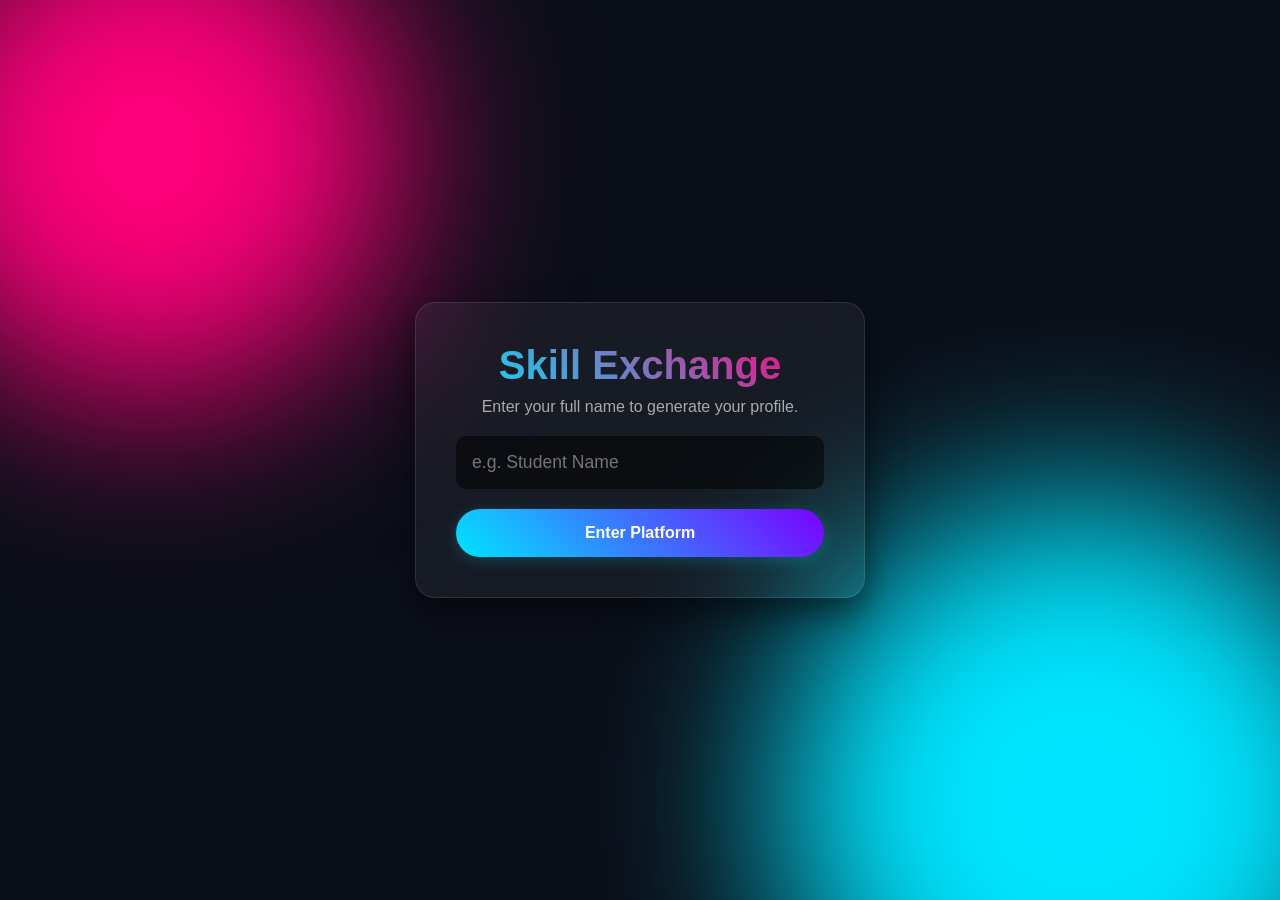
==== index.html @ 8c7c721e "Add files via upload" ====
<!DOCTYPE html>
<html lang="en">
<head>
    <meta charset="UTF-8">
    <meta name="viewport" content="width=device-width, initial-scale=1.0">
    <title>Skill Exchange | Professional LMS</title>
    <style>
        * { margin: 0; padding: 0; box-sizing: border-box; font-family: 'Segoe UI', sans-serif; }
        body { background-color: #0b0f19; color: white; overflow: hidden; height: 100vh; display: flex; flex-direction: column; }
        ::-webkit-scrollbar { width: 10px; }
        ::-webkit-scrollbar-track { background: rgba(0,0,0,0.2); }
        ::-webkit-scrollbar-thumb { background: #00e5ff; border-radius: 5px; }
        ::-webkit-scrollbar-thumb:hover { background: #7a00ff; }
        .live-bg-shape { position: fixed; border-radius: 50%; filter: blur(90px); z-index: -1; animation: floatShape 15s infinite ease-in-out; }
        .shape-1 { width: 500px; height: 500px; background: #ff007a; top: -100px; left: -100px; }
        .shape-2 { width: 600px; height: 600px; background: #00e5ff; bottom: -200px; right: -100px; animation-delay: -5s; }
        @keyframes floatShape { 0%, 100% { transform: translateY(0) scale(1) translateX(0); } 50% { transform: translateY(-80px) scale(1.1) translateX(40px); } }

        .btn { padding: 12px 25px; border-radius: 30px; border: none; background: linear-gradient(45deg, #00e5ff, #7a00ff); color: white; font-weight: bold; cursor: pointer; transition: 0.3s; font-size: 1rem; box-shadow: 0 4px 15px rgba(0, 229, 255, 0.2); }
        .btn:hover { transform: translateY(-3px); box-shadow: 0 8px 25px rgba(0, 229, 255, 0.5); }
        
        .screen { display: none; flex-direction: column; height: 100%; width: 100%; position: absolute; top: 0; left: 0; overflow-y: auto; padding: 30px; }
        .active-screen { display: flex; z-index: 10; animation: fadeIn 0.4s ease; }
        @keyframes fadeIn { from { opacity: 0; transform: translateY(10px); } to { opacity: 1; transform: translateY(0); } }

        #login-screen, #add-skill-screen { justify-content: center; align-items: center; text-align: center; }
        .glass-panel { background: rgba(255,255,255,0.05); backdrop-filter: blur(20px); padding: 40px; border-radius: 20px; border: 1px solid rgba(255,255,255,0.1); box-shadow: 0 15px 35px rgba(0,0,0,0.5); }
        .glass-panel input, .glass-panel textarea { width: 100%; padding: 15px; margin: 20px 0; border-radius: 10px; border: none; background: rgba(0,0,0,0.5); color: white; font-size: 1.1rem; outline: none; transition: 0.3s; border: 1px solid transparent; }
        .glass-panel textarea { resize: vertical; min-height: 120px; }
        .glass-panel input:focus, .glass-panel textarea:focus { border: 1px solid #00e5ff; }

        header { text-align: center; margin-bottom: 40px; }
        
        .search-wrapper { position: relative; max-width: 700px; margin: 0 auto 50px; }
        .search-wrapper input { width: 100%; padding: 20px 30px; border-radius: 40px; border: 2px solid rgba(0,229,255,0.3); background: rgba(0,0,0,0.7); color: white; font-size: 1.2rem; outline: none; transition: 0.3s; box-shadow: 0 10px 30px rgba(0,0,0,0.5); }
        .search-wrapper input:focus { border-color: #00e5ff; box-shadow: 0 0 20px rgba(0,229,255,0.4); }
        .search-dropdown { display: none; position: absolute; top: 110%; left: 0; width: 100%; background: #1a1f2b; border: 1px solid rgba(0,229,255,0.3); border-radius: 15px; overflow: hidden; z-index: 100; box-shadow: 0 15px 40px rgba(0,0,0,0.9); }
        .dropdown-item { padding: 15px 25px; cursor: pointer; transition: 0.2s; font-size: 1.1rem; border-bottom: 1px solid rgba(255,255,255,0.05); display: flex; align-items: center; gap: 15px; }
        .dropdown-item:hover { background: rgba(0,229,255,0.15); padding-left: 35px; border-left: 4px solid #00e5ff; }

        .course-grid { display: flex; gap: 25px; justify-content: center; flex-wrap: wrap; max-width: 1200px; margin: 0 auto; }
        .course-card { background: rgba(255,255,255,0.05); backdrop-filter: blur(16px); padding: 30px; border-radius: 20px; width: 280px; text-align: center; cursor: pointer; transition: 0.4s; border: 1px solid rgba(255,255,255,0.1); }
        .course-card:hover { transform: translateY(-10px); background: rgba(255,255,255,0.1); border-color: #00e5ff; box-shadow: 0 15px 30px rgba(0,0,0,0.4); }

        .top-bar { display: flex; justify-content: space-between; align-items: center; margin-bottom: 20px; background: rgba(0,0,0,0.4); padding: 15px 30px; border-radius: 15px; border: 1px solid rgba(255,255,255,0.05); }
        .progress-container { flex-grow: 1; margin: 0 30px; background: rgba(255,255,255,0.1); height: 12px; border-radius: 10px; overflow: hidden; position: relative; }
        .progress-bar { height: 100%; background: linear-gradient(90deg, #00e5ff, #7a00ff); width: 0%; transition: width 0.6s cubic-bezier(0.25, 0.8, 0.25, 1); }
        
        .workspace { display: flex; gap: 20px; flex: 1; min-height: 0; }
        .lesson-panel { flex: 1; background: rgba(0,0,0,0.6); padding: 35px; border-radius: 15px; overflow-y: auto; display: flex; flex-direction: column; border: 1px solid rgba(255,255,255,0.05); }
        .lesson-panel h2 { color: #00e5ff; margin-bottom: 20px; font-size: 2rem; border-bottom: 1px solid rgba(255,255,255,0.1); padding-bottom: 10px; }
        .lesson-panel p, .lesson-panel ul { font-size: 1.1rem; line-height: 1.7; color: #d1d5db; margin-bottom: 15px; }
        .lesson-panel code { background: #1f2937; padding: 3px 8px; border-radius: 6px; color: #ff79c6; font-family: monospace; font-size: 1.05rem; }
        .compiler-panel { flex: 1.5; background: #1e1e1e; border-radius: 15px; overflow: hidden; box-shadow: inset 0 0 15px rgba(0,0,0,0.9); border: 1px solid rgba(255,255,255,0.1); }
        iframe { width: 100%; height: 100%; border: none; }

        #quiz-screen { justify-content: flex-start; align-items: center; padding-top: 60px; padding-bottom: 60px; }
        .quiz-container { width: 800px; max-width: 90%; margin-bottom: 40px; }
        .question-block { margin-bottom: 25px; background: rgba(0,0,0,0.4); padding: 25px; border-radius: 15px; border-left: 5px solid transparent; transition: 0.3s; }
        .option-label { display: block; padding: 12px 15px; background: rgba(255,255,255,0.05); margin-bottom: 10px; border-radius: 8px; cursor: pointer; transition: 0.2s; border: 1px solid transparent; }
        .option-label:hover { background: rgba(255,255,255,0.1); border-color: rgba(0,229,255,0.5); }
        
        .overlay { display: none; position: fixed; top: 0; left: 0; width: 100%; height: 100%; background: rgba(11,15,25,0.95); z-index: 100; justify-content: center; align-items: center; flex-direction: column; text-align: center; }
        .success-box { background: rgba(255,255,255,0.05); padding: 60px; border-radius: 30px; border: 1px solid #00e5ff; box-shadow: 0 0 60px rgba(0,229,255,0.15); animation: popIn 0.5s cubic-bezier(0.175, 0.885, 0.32, 1.275); }
        .trophy { font-size: 6rem; margin-bottom: 20px; animation: bounce 2s infinite; }
        
        .certificate { background: #fff; color: #111; width: 800px; padding: 60px; text-align: center; border: 15px solid #0b0f19; border-radius: 10px; outline: 5px solid #d4af37; outline-offset: -10px; }
        .student-name { font-size: 4rem; font-family: 'Brush Script MT', cursive; color: #0b0f19; margin: 20px 0; border-bottom: 2px solid #333; display: inline-block; padding: 0 40px; }
        
        @keyframes popIn { 0% { transform: scale(0.5); opacity: 0; } 100% { transform: scale(1); opacity: 1; } }
        @keyframes bounce { 0%, 20%, 50%, 80%, 100% { transform: translateY(0); } 40% { transform: translateY(-30px); } 60% { transform: translateY(-15px); } }
    </style>
</head>
<body>
    <div class="live-bg-shape shape-1"></div>
    <div class="live-bg-shape shape-2"></div>

    <div id="login-screen" class="screen active-screen">
        <div class="glass-panel" style="width: 450px;">
            <h1 style="margin-bottom: 10px; font-size: 2.5rem; background: linear-gradient(45deg, #00e5ff, #ff007a); -webkit-background-clip: text; -webkit-text-fill-color: transparent;">Skill Exchange</h1>
            <p style="color: #aaa;">Enter your full name to generate your profile.</p>
            <input type="text" id="username" placeholder="e.g. Student Name" onkeypress="if(event.key === 'Enter') login()">
            <button class="btn" style="width: 100%; padding: 15px;" onclick="login()">Enter Platform</button>
        </div>
    </div>

    <div id="dashboard-screen" class="screen">
        <header>
            <h1>Welcome to the Hub, <span id="display-name" style="color:#00e5ff;">Student</span>!</h1>
            <p style="font-size: 1.2rem; margin-top: 10px; color: #ccc;">Search over 10+ professional skills or select a featured track below.</p>
            
            <button class="btn" style="background: transparent; border: 2px solid #ff007a; margin-top: 20px;" onclick="showScreen('add-skill-screen')">➕ Share Your Skills</button>
        </header>

        <div class="search-wrapper">
            <input type="text" id="search-input" placeholder="🔍 Search for Python, Web Design, Data Science..." oninput="showSuggestions()" autocomplete="off">
            <div id="search-dropdown" class="search-dropdown"></div>
        </div>

        <div class="course-grid">
            <div class="course-card" onclick="startCourse('c_program')">
                <div style="font-size: 4rem; margin-bottom: 15px;">⚙️</div>
                <h2>Problem Solving in C</h2>
                <p style="margin-top: 10px; color: #aaa;">5 Modules. Drill core logic and memory management.</p>
            </div>
            <div class="course-card" onclick="startCourse('python_basics')">
                <div style="font-size: 4rem; margin-bottom: 15px;">🐍</div>
                <h2>Python Masterclass</h2>
                <p style="margin-top: 10px; color: #aaa;">5 Modules. Syntax, data structures, and automation.</p>
            </div>
            <div class="course-card" onclick="startCourse('web_design')">
                <div style="font-size: 4rem; margin-bottom: 15px;">💻</div>
                <h2>Web Development</h2>
                <p style="margin-top: 10px; color: #aaa;">Build a modern FitQuest platform layout.</p>
            </div>
            <div class="course-card" onclick="startCourse('image_editing')">
                <div style="font-size: 4rem; margin-bottom: 15px;">🎨</div>
                <h2>Graphic Design</h2>
                <p style="margin-top: 10px; color: #aaa;">Live Photopea integration. Master layers.</p>
            </div>
        </div>
    </div>

    <div id="add-skill-screen" class="screen">
        <button class="btn" style="position: absolute; top: 30px; left: 30px; background: transparent; border: 1px solid #00e5ff;" onclick="showScreen('dashboard-screen')">← Back to Hub</button>
        <div class="glass-panel" style="width: 650px; max-width: 90%;">
            <div style="font-size: 4rem; margin-bottom: 10px;">🤝</div>
            <h1 style="color: #00e5ff; margin-bottom: 10px;">Become an Instructor</h1>
            <p style="color: #aaa; margin-bottom: 25px; font-size: 1.1rem;">As a Skill Exchange member, you can teach what you know. Propose a new course module below.</p>
            
            <input type="text" id="skill-title" placeholder="Course Title (e.g., Advanced Video Editing)">
            <input type="text" id="skill-category" placeholder="Category (e.g., Media Production)">
            <textarea id="skill-desc" placeholder="Briefly describe the core concepts you will teach in this module..."></textarea>
            
            <button class="btn" style="width: 100%; padding: 15px; margin-top: 10px; font-size: 1.1rem;" onclick="submitNewSkill()">Submit Course for Review</button>
        </div>
    </div>

    <div id="skill-success-overlay" class="overlay">
        <div class="success-box">
            <div class="trophy" style="animation: none;">🌟</div>
            <h1 style="color: #00e5ff; font-size: 3rem; margin-bottom: 15px;">Proposal Submitted!</h1>
            <p style="font-size: 1.2rem; color: #ccc; margin-bottom: 30px;">Thank you for contributing to the Skill Exchange community. Your course is under review.</p>
            <button class="btn" style="font-size: 1.2rem; padding: 15px 40px;" onclick="closeSkillSuccess()">Return to Dashboard</button>
        </div>
    </div>

    <div id="workspace-screen" class="screen">
        <div class="top-bar">
            <button class="btn" style="background: transparent; border: 1px solid #00e5ff;" onclick="showScreen('dashboard-screen')">← Exit Course</button>
            <div class="progress-container"><div class="progress-bar" id="course-progress"></div></div>
            <span id="progress-text" style="font-weight: bold; width: 50px; text-align: right; color: #00e5ff;">0%</span>
        </div>
        <div class="workspace">
            <div class="lesson-panel">
                <h2 id="module-title">Module Title</h2>
                <div id="module-content">Content</div>
                <button class="btn" style="margin-top: auto; padding: 15px;" onclick="initQuiz()">Take Module Quiz to Advance →</button>
            </div>
            <div class="compiler-panel">
                <iframe id="compiler-frame" src="about:blank"></iframe>
            </div>
        </div>
    </div>

    <div id="quiz-screen" class="screen">
        <div class="glass-panel quiz-container">
            <h2 id="quiz-title" style="color: #00e5ff; border-bottom: 1px solid rgba(255,255,255,0.1); padding-bottom: 15px; margin-bottom: 20px;">Module Assessment</h2>
            <div id="quiz-questions"></div>
            <div style="display: flex; justify-content: space-between; align-items: center; margin-top: 30px; border-top: 1px solid rgba(255,255,255,0.1); padding-top: 20px;">
                <button class="btn" style="background: transparent; border: 1px solid #ff007a;" onclick="showScreen('workspace-screen')">← Review Lesson</button>
                <div id="quiz-feedback" style="font-size: 1.2rem; font-weight: bold;"></div>
                <button class="btn" id="submit-quiz-btn" onclick="submitQuiz()">Submit Answers</button>
            </div>
        </div>
    </div>

    <div id="success-overlay" class="overlay">
        <div class="success-box">
            <div class="trophy">🏆</div>
            <h1 style="color: #00e5ff; font-size: 3rem; margin-bottom: 15px;">Module Passed!</h1>
            <p style="font-size: 1.2rem; color: #ccc; margin-bottom: 30px;">Excellent work. Your progress has been saved.</p>
            <button class="btn" style="font-size: 1.2rem; padding: 15px 40px;" onclick="advanceModule()">Continue to Next Stage →</button>
        </div>
    </div>

    <div id="certificate-screen" class="screen" style="align-items: center; justify-content: center;">
        <button class="btn" style="position: absolute; top: 30px; left: 30px;" onclick="showScreen('dashboard-screen')">Back to Hub</button>
        <div class="certificate">
            <h1 style="font-family: 'Georgia', serif; font-size: 3.5rem; color: #d4af37; margin-bottom: 10px;">Certificate of Mastery</h1>
            <p style="font-size: 1.5rem; color: #555;">This proudly certifies that</p>
            <div class="student-name" id="cert-name">Student Name</div>
            <p style="font-size: 1.2rem; color: #555; margin-bottom: 10px;">has successfully passed all technical assessments in</p>
            <h2 id="cert-course-name" style="color: #7a00ff; font-size: 2.2rem; margin-bottom: 20px;">Course Name</h2>
            <p style="font-weight: bold; text-transform: uppercase; letter-spacing: 2px;">Issued by Skill Exchange Programs</p>
        </div>
    </div>

    <script>
        // --- 1. THE 11-COURSE DATABASE (5x5 FOR C & PYTHON) ---
        const library = {
            "c_program": { 
                icon: "⚙️", name: "Problem Solving in C", compiler: "https://onecompiler.com/c", 
                modules: [ 
                    { title: "Module 1: Syntax & Basics", content: "<p>Welcome to C. Let's drill the core syntax.</p><p><strong>Task:</strong> Include stdio.h and write a main function.</p>", 
                      quiz: [
                          { q: "Which format specifier is used for an integer?", opts: ["%f", "%d", "%s", "%c"], ans: 1 },
                          { q: "What does stdio.h stand for?", opts: ["Standard Input Output", "Standard Integer", "Studio Header", "System IO"], ans: 0 },
                          { q: "Which symbol terminates a C statement?", opts: [":", ";", ".", ","], ans: 1 },
                          { q: "What is the entry point of a C program?", opts: ["start()", "init()", "main()", "run()"], ans: 2 },
                          { q: "Which function prints text to the screen?", opts: ["echo", "console.log", "print", "printf"], ans: 3 }
                      ] 
                    },
                    { title: "Module 2: Variables & Types", content: "<p>Manage data accurately using variables.</p><p><strong>Task:</strong> Declare an int and a float.</p>", 
                      quiz: [
                          { q: "What is the typical size of an int?", opts: ["1 byte", "2 bytes", "4 bytes", "8 bytes"], ans: 2 },
                          { q: "How do you declare a character?", opts: ["char c = 'A';", "string c = 'A';", "char c = \"A\";", "chr c = A;"], ans: 0 },
                          { q: "Which keyword declares a constant?", opts: ["constant", "final", "const", "static"], ans: 2 },
                          { q: "What format specifier is used for float?", opts: ["%f", "%d", "%c", "%lf"], ans: 0 },
                          { q: "Which is a valid variable name?", opts: ["1stNumber", "my_var", "my-var", "float"], ans: 1 }
                      ] 
                    },
                    { title: "Module 3: Control Flow", content: "<p>Route data using conditional logic.</p><p><strong>Task:</strong> Write an if/else statement.</p>", 
                      quiz: [
                          { q: "Which operator checks for equality?", opts: ["=", "==", "===", "=>"], ans: 1 },
                          { q: "What does the modulo (%) operator return?", opts: ["Quotient", "Percentage", "Remainder", "Fraction"], ans: 2 },
                          { q: "Which keyword exits a switch statement?", opts: ["stop", "break", "exit", "continue"], ans: 1 },
                          { q: "Which is not a loop in C?", opts: ["for", "while", "do-while", "repeat"], ans: 3 },
                          { q: "What does the && operator mean?", opts: ["Or", "And", "Not", "Bitwise And"], ans: 1 }
                      ] 
                    },
                    { title: "Module 4: Arrays & Strings", content: "<p>Store multiple values in contiguous memory.</p><p><strong>Task:</strong> Create an array of 5 integers.</p>", 
                      quiz: [
                          { q: "What is the index of the first element in an array?", opts: ["1", "0", "-1", "A"], ans: 1 },
                          { q: "How is a C string terminated?", opts: ["With a period", "With a newline", "With a null character (\\0)", "It isn't"], ans: 2 },
                          { q: "How do you declare an array of 5 integers?", opts: ["int arr(5);", "array arr[5];", "int arr[5];", "int[5] arr;"], ans: 2 },
                          { q: "What happens if you access an array out of bounds?", opts: ["Error", "Undefined Behavior", "Returns 0", "Resizes array"], ans: 1 },
                          { q: "Which function calculates the length of a string?", opts: ["strlength()", "strlen()", "length()", "len()"], ans: 1 }
                      ] 
                    },
                    { title: "Module 5: Pointers", content: "<p>Mastering memory management is the ultimate test.</p><p><strong>Task:</strong> Declare a pointer to an integer.</p>", 
                      quiz: [
                          { q: "Which operator gets the memory address of a variable?", opts: ["*", "&", "@", "#"], ans: 1 },
                          { q: "What does a pointer variable store?", opts: ["An integer", "A memory address", "A string", "A boolean"], ans: 1 },
                          { q: "Which operator is used to dereference a pointer?", opts: ["&", "*", "->", "."], ans: 1 },
                          { q: "What is a pointer to nothing called?", opts: ["Zero pointer", "Void pointer", "Null pointer", "Empty pointer"], ans: 2 },
                          { q: "Which keyword is used to dynamically allocate memory?", opts: ["new", "allocate", "malloc", "create"], ans: 2 }
                      ] 
                    }
                ] 
            },
            "python_basics": { 
                icon: "🐍", name: "Python Masterclass", compiler: "https://onecompiler.com/python", 
                modules: [ 
                    { title: "Module 1: Syntax & Output", content: "<p>Welcome to Python. Let's learn the basics.</p>", 
                      quiz: [
                          { q: "Which function outputs text?", opts: ["echo()", "print()", "log()", "console()"], ans: 1 },
                          { q: "Do Python statements require a semicolon?", opts: ["Yes", "No", "Only in loops", "Only in functions"], ans: 1 },
                          { q: "How do you create a single-line comment?", opts: ["//", "/*", "#", "--"], ans: 2 },
                          { q: "What is the file extension for Python?", opts: [".pt", ".pyth", ".py", ".p"], ans: 2 },
                          { q: "What defines a block of code in Python?", opts: ["Braces {}", "Parentheses ()", "Indentation", "Brackets []"], ans: 2 }
                      ] 
                    },
                    { title: "Module 2: Variables & Types", content: "<p>Variables are dynamically typed.</p>", 
                      quiz: [
                          { q: "How do you assign the value 5 to x?", opts: ["int x = 5;", "x = 5", "let x = 5", "var x = 5"], ans: 1 },
                          { q: "Which is a valid boolean value in Python?", opts: ["true", "True", "TRUE", "1"], ans: 1 },
                          { q: "What function checks the type of a variable?", opts: ["typeOf()", "check()", "typeof", "type()"], ans: 3 },
                          { q: "How do you convert a string '10' to an integer?", opts: ["int('10')", "Integer('10')", "cast('10')", "number('10')"], ans: 0 },
                          { q: "Which is the correct way to name a variable?", opts: ["my-var", "my_var", "1stVar", "float"], ans: 1 }
                      ] 
                    },
                    { title: "Module 3: Conditionals", content: "<p>Making decisions in code.</p>", 
                      quiz: [
                          { q: "Which keyword checks an alternative condition?", opts: ["else if", "elseif", "elif", "otherwise"], ans: 2 },
                          { q: "What is the output of 10 > 9?", opts: ["True", "False", "Error", "1"], ans: 0 },
                          { q: "Which operator checks if two values are NOT equal?", opts: ["<>", "!==", "!=", "not=="], ans: 2 },
                          { q: "What keyword is used for logical AND?", opts: ["&&", "&", "and", "AND"], ans: 2 },
                          { q: "What keyword is used for logical OR?", opts: ["||", "|", "or", "OR"], ans: 2 }
                      ] 
                    },
                    { title: "Module 4: Lists & Loops", content: "<p>Storing and repeating data.</p>", 
                      quiz: [
                          { q: "Which brackets define a list?", opts: ["()", "{}", "[]", "<>"], ans: 2 },
                          { q: "How do you add an item to a list?", opts: ["list.add()", "list.insert()", "list.push()", "list.append()"], ans: 3 },
                          { q: "Which loop repeats while a condition is true?", opts: ["for", "repeat", "while", "do"], ans: 2 },
                          { q: "Which keyword skips the current iteration of a loop?", opts: ["break", "continue", "pass", "skip"], ans: 1 },
                          { q: "How do you get the length of a list?", opts: ["list.length()", "list.size()", "len(list)", "length(list)"], ans: 2 }
                      ] 
                    },
                    { title: "Module 5: Functions", content: "<p>Reusing blocks of code.</p>", 
                      quiz: [
                          { q: "Which keyword defines a function?", opts: ["function", "def", "func", "define"], ans: 1 },
                          { q: "How do you call a function named my_func?", opts: ["call my_func", "my_func()", "run my_func", "execute my_func"], ans: 1 },
                          { q: "What keyword sends a value back from a function?", opts: ["send", "output", "yield", "return"], ans: 3 },
                          { q: "What is a small anonymous function called?", opts: ["Mini func", "Lambda", "Closure", "Subroutine"], ans: 1 },
                          { q: "How do you pass a parameter 'x' to a function?", opts: ["def func(x):", "def func x:", "function(x)", "def func[x]:"], ans: 0 }
                      ] 
                    }
                ] 
            },
            "web_design": { icon: "💻", name: "Web Development", compiler: "https://onecompiler.com/html", modules: [ { title: "Module 1", content: "<p>Build a FitQuest layout using HTML & CSS.</p>", quiz: [{ q: "What tag makes a heading?", opts: ["<head>", "<h1>", "<title>"], ans: 1 }, { q: "HTML stands for?", opts: ["Hyper Text Markup Language", "Home Tool"], ans: 0 }, { q: "CSS stands for?", opts: ["Cascading Style Sheets", "Computer Style"], ans: 0 }, { q: "JS stands for?", opts: ["Java Source", "JavaScript"], ans: 1 }, { q: "Which tag links CSS?", opts: ["<script>", "<link>"], ans: 1 }] } ] },
            "image_editing": { icon: "🎨", name: "Graphic Design", compiler: "https://www.photopea.com/", modules: [ { title: "Module 1", content: "<p>Use Photopea to master layers.</p>", quiz: [{ q: "Shortcut for Brush?", opts: ["B", "P"], ans: 0 }, { q: "Shortcut for Move?", opts: ["V", "M"], ans: 0 }, { q: "What are layers for?", opts: ["Non-destructive editing", "Speed"], ans: 0 }, { q: "Save transparent format?", opts: ["PNG", "JPEG"], ans: 0 }, { q: "Photopea runs in?", opts: ["Browser", "Console"], ans: 0 }] } ] },
            "java_basics": { icon: "☕", name: "Java Enterprise", compiler: "https://onecompiler.com/java", modules: [ { title: "Module 1", content: "<p>Learn Object-Oriented programming.</p>", quiz: [{ q: "Entry method in Java?", opts: ["start()", "main()"], ans: 1 }, { q: "Extension for Java?", opts: [".class", ".java"], ans: 1 }, { q: "Keyword for class?", opts: ["class", "struct"], ans: 0 }, { q: "Print command?", opts: ["System.out.print", "echo"], ans: 0 }, { q: "End a statement?", opts: [";", "."], ans: 0 }] } ] },
            "sql_db": { icon: "🗄️", name: "SQL Database Mastery", compiler: "https://onecompiler.com/postgresql", modules: [ { title: "Module 1", content: "<p>Learn to query databases using SELECT.</p>", quiz: [{ q: "Command to fetch data?", opts: ["GET", "SELECT"], ans: 1 }, { q: "Filter data keyword?", opts: ["WHERE", "FILTER"], ans: 0 }, { q: "Sort data keyword?", opts: ["ORDER BY", "SORT"], ans: 0 }, { q: "Add new data?", opts: ["INSERT", "ADD"], ans: 0 }, { q: "Delete data?", opts: ["REMOVE", "DELETE"], ans: 1 }] } ] },
            "data_science": { icon: "📊", name: "Data Science Fundamentals", compiler: "https://onecompiler.com/python", modules: [ { title: "Module 1", content: "<p>Analyze datasets using Pandas.</p>", quiz: [{ q: "Python library for data?", opts: ["Pandas", "Django"], ans: 0 }, { q: "Library for math?", opts: ["NumPy", "Flask"], ans: 0 }, { q: "Data structure in Pandas?", opts: ["DataFrame", "List"], ans: 0 }, { q: "Plotting library?", opts: ["Matplotlib", "Requests"], ans: 0 }, { q: "What is CSV?", opts: ["Comma Separated Values", "Code Style"], ans: 0 }] } ] },
            "cyber_sec": { icon: "🛡️", name: "Cyber Security 101", compiler: "https://onecompiler.com/python", modules: [ { title: "Module 1", content: "<p>Learn encryption and security protocols.</p>", quiz: [{ q: "What does HTTPS ensure?", opts: ["Encryption", "Speed"], ans: 0 }, { q: "What is a firewall?", opts: ["Network Security", "Antivirus"], ans: 0 }, { q: "What is phishing?", opts: ["Social Engineering", "Coding Error"], ans: 0 }, { q: "VPN stands for?", opts: ["Virtual Private Network", "Visual Port"], ans: 0 }, { q: "What is malware?", opts: ["Malicious Software", "Hardware"], ans: 0 }] } ] },
            "app_dev": { icon: "📱", name: "Mobile App Development", compiler: "https://onecompiler.com/javascript", modules: [ { title: "Module 1", content: "<p>Build apps with React Native.</p>", quiz: [{ q: "Language for React Native?", opts: ["JavaScript", "Java"], ans: 0 }, { q: "React Native makes?", opts: ["Cross-platform apps", "Web only"], ans: 0 }, { q: "UI component?", opts: ["<View>", "<div>"], ans: 0 }, { q: "Text component?", opts: ["<Text>", "<p>"], ans: 0 }, { q: "Creator of React?", opts: ["Meta", "Google"], ans: 0 }] } ] },
            "ui_ux": { icon: "✨", name: "UI/UX Prototyping", compiler: "https://onecompiler.com/html", modules: [ { title: "Module 1", content: "<p>Design user-friendly interfaces.</p>", quiz: [{ q: "What does UX stand for?", opts: ["User Experience", "User Extra"], ans: 0 }, { q: "What does UI stand for?", opts: ["User Interface", "User Icon"], ans: 0 }, { q: "Popular design tool?", opts: ["Figma", "Excel"], ans: 0 }, { q: "What is wireframing?", opts: ["Basic Layout", "Final Code"], ans: 0 }, { q: "Importance of contrast?", opts: ["Readability", "Speed"], ans: 0 }] } ] },
            "digital_marketing": { icon: "📈", name: "Digital Marketing & SEO", compiler: "https://onecompiler.com/html", modules: [ { title: "Module 1", content: "<p>Optimize websites for search engines.</p>", quiz: [{ q: "What does SEO mean?", opts: ["Search Engine Optimization", "Site Error Output"], ans: 0 }, { q: "What is CPC?", opts: ["Cost Per Click", "Code Per Cent"], ans: 0 }, { q: "What is a backlink?", opts: ["Link from another site", "Broken link"], ans: 0 }, { q: "Google Analytics tracks?", opts: ["Website Traffic", "Emails"], ans: 0 }, { q: "What is ROI?", opts: ["Return on Investment", "Rate of Interest"], ans: 0 }] } ] }
        };

        let user = ""; let currentCourseId = ""; let currentModule = 0;

        // --- 2. SEARCH & UI LOGIC ---
        function showSuggestions() {
            const query = document.getElementById('search-input').value.toLowerCase();
            const dropdown = document.getElementById('search-dropdown');
            dropdown.innerHTML = ''; 
            
            if(!query) { dropdown.style.display = 'none'; return; }

            const courses = Object.keys(library);
            let matches = courses.filter(c => library[c].name.toLowerCase().includes(query));

            if(matches.length > 0) {
                matches.forEach(m => {
                    let div = document.createElement('div');
                    div.className = 'dropdown-item';
                    div.innerHTML = `<span class="search-icon">${library[m].icon}</span> <strong>${library[m].name}</strong>`;
                    div.onclick = () => { startCourse(m); document.getElementById('search-input').value = ''; dropdown.style.display = 'none'; };
                    dropdown.appendChild(div);
                });
                dropdown.style.display = 'block';
            } else { dropdown.style.display = 'none'; }
        }

        document.addEventListener('click', function(e) {
            if (e.target.id !== 'search-input') { document.getElementById('search-dropdown').style.display = 'none'; }
        });

        function showScreen(id) {
            document.querySelectorAll('.screen').forEach(s => s.classList.remove('active-screen'));
            document.getElementById(id).classList.add('active-screen');
        }

        function login() {
            const input = document.getElementById('username').value.trim();
            if(!input) { alert("Please enter your name!"); return; }
            user = input; document.getElementById('display-name').innerText = user;
            showScreen('dashboard-screen');
            setTimeout(() => document.getElementById('search-input').focus(), 100);
        }

        // --- NEW: SKILL SUBMISSION LOGIC ---
        function submitNewSkill() {
            const title = document.getElementById('skill-title').value.trim();
            const cat = document.getElementById('skill-category').value.trim();
            const desc = document.getElementById('skill-desc').value.trim();
            
            if(!title || !cat || !desc) {
                alert("Please fill out all fields so we can review your course properly!");
                return;
            }
            
            document.getElementById('skill-success-overlay').style.display = 'flex';
            
            // Clear the form for next time
            document.getElementById('skill-title').value = '';
            document.getElementById('skill-category').value = '';
            document.getElementById('skill-desc').value = '';
        }

        function closeSkillSuccess() {
            document.getElementById('skill-success-overlay').style.display = 'none';
            showScreen('dashboard-screen');
        }

        // --- 3. PLATFORM LOGIC ---
        function startCourse(id) {
            currentCourseId = id; currentModule = 0;
            document.getElementById('compiler-frame').src = library[id].compiler;
            loadWorkspace(); showScreen('workspace-screen');
        }

        function loadWorkspace() {
            const course = library[currentCourseId]; const mod = course.modules[currentModule];
            document.getElementById('module-title').innerText = mod.title;
            document.getElementById('module-content').innerHTML = mod.content;
            let percent = (currentModule / course.modules.length) * 100;
            document.getElementById('course-progress').style.width = percent + "%";
            document.getElementById('progress-text').innerText = Math.round(percent) + "%";
        }

        function initQuiz() {
            const mod = library[currentCourseId].modules[currentModule];
            const container = document.getElementById('quiz-questions');
            container.innerHTML = ""; document.getElementById('quiz-feedback').innerText = "";
            document.getElementById('submit-quiz-btn').style.display = 'block';

            mod.quiz.forEach((qObj, qIndex) => {
                let html = `<div class="question-block" id="qblock-${qIndex}">
                    <h3 style="color: #fff; margin-bottom: 15px;">${qIndex + 1}. ${qObj.q}</h3>`;
                qObj.opts.forEach((opt, optIndex) => {
                    html += `<label class="option-label"><input type="radio" name="q${qIndex}" value="${optIndex}"> ${opt}</label>`;
                });
                html += `</div>`; container.innerHTML += html;
            });
            showScreen('quiz-screen');
        }

        // --- 4. STRICT GRADING (Score 3 or higher to pass) ---
        function submitQuiz() {
            const mod = library[currentCourseId].modules[currentModule];
            let score = 0; let answeredAll = true;

            mod.quiz.forEach((qObj, qIndex) => {
                const selected = document.querySelector(`input[name="q${qIndex}"]:checked`);
                const block = document.getElementById(`qblock-${qIndex}`);
                if (!selected) { answeredAll = false; } 
                else {
                    if (parseInt(selected.value) === qObj.ans) { score++; block.style.borderLeftColor = "#00ff88"; } 
                    else { block.style.borderLeftColor = "#ff0055"; }
                }
            });

            const feedback = document.getElementById('quiz-feedback');
            if (!answeredAll) { feedback.innerText = "⚠️ Please answer all 5 questions!"; feedback.style.color = "#ffaa00"; return; }
            
            // STRICT PASS CONDITION
            if (score >= 3) { 
                document.getElementById('success-overlay').style.display = 'flex'; 
            } else { 
                feedback.innerText = `You scored ${score}/5. You need at least 3 to pass. Please review and retake the test!`; 
                feedback.style.color = "#ff0055"; 
            }
        }

        function advanceModule() {
            document.getElementById('success-overlay').style.display = 'none';
            const course = library[currentCourseId]; currentModule++;
            
            if (currentModule >= course.modules.length) {
                document.getElementById('cert-name').innerText = user;
                document.getElementById('cert-course-name').innerText = course.name;
                document.getElementById('course-progress').style.width = "100%";
                document.getElementById('progress-text').innerText = "100%";
                showScreen('certificate-screen');
            } else {
                loadWorkspace(); showScreen('workspace-screen');
            }
        }
    </script>
</body>
</html>
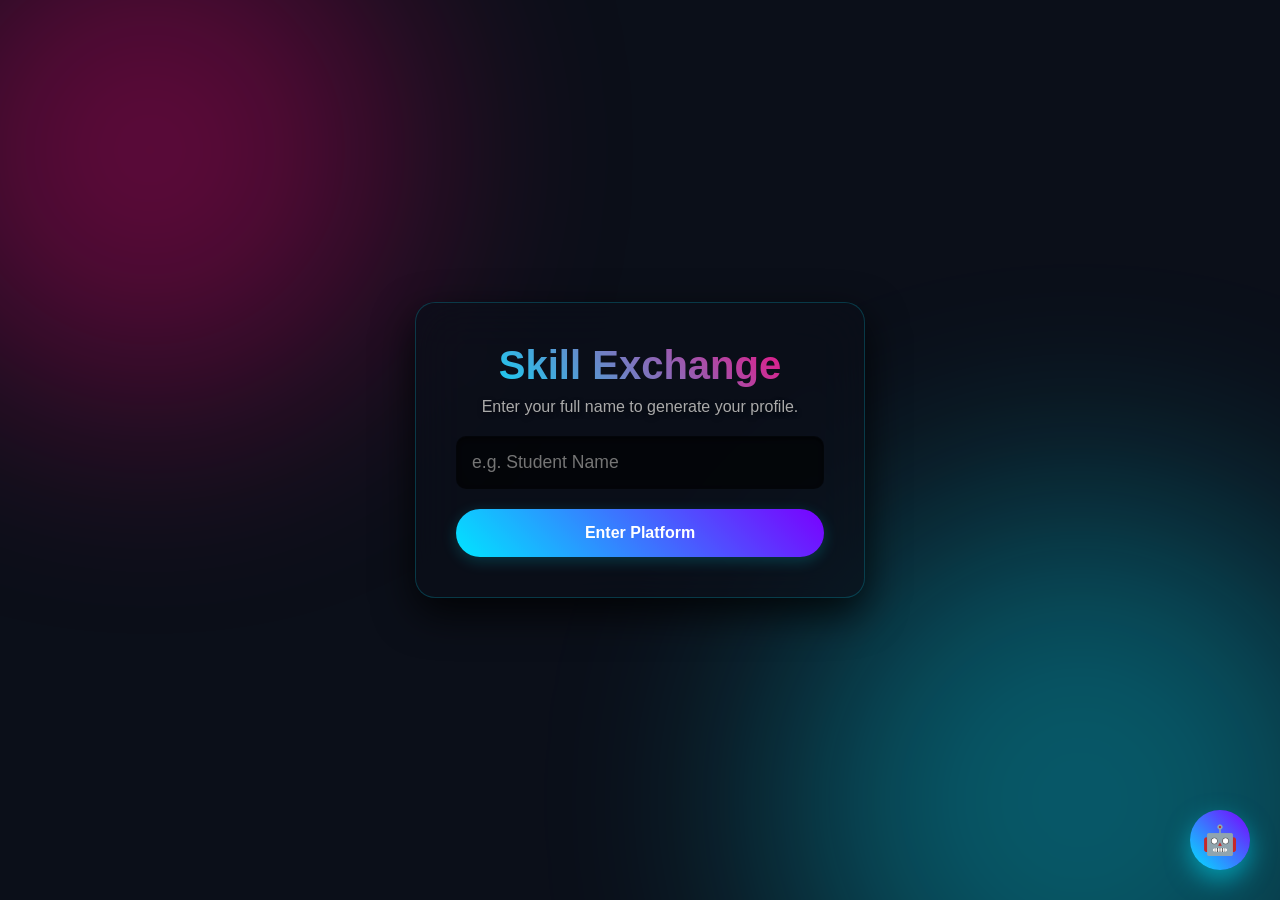
==== commit 9741848f: "Added the certificate feature" ====
--- a/index.html
+++ b/index.html
@@ -4,69 +4,135 @@
     <meta charset="UTF-8">
     <meta name="viewport" content="width=device-width, initial-scale=1.0">
     <title>Skill Exchange | Professional LMS</title>
+
     <style>
+        /* --- GLOBAL & BACKGROUND --- */
         * { margin: 0; padding: 0; box-sizing: border-box; font-family: 'Segoe UI', sans-serif; }
-        body { background-color: #0b0f19; color: white; overflow: hidden; height: 100vh; display: flex; flex-direction: column; }
+        body { background-color: #0b0f19; color: white; overflow: hidden; height: 100vh; display: flex; flex-direction: column; text-shadow: 0 2px 5px rgba(0,0,0,0.5); }
+        h1, h2 { text-shadow: 0 4px 15px rgba(0,0,0,0.9); }
+        
         ::-webkit-scrollbar { width: 10px; }
         ::-webkit-scrollbar-track { background: rgba(0,0,0,0.2); }
         ::-webkit-scrollbar-thumb { background: #00e5ff; border-radius: 5px; }
         ::-webkit-scrollbar-thumb:hover { background: #7a00ff; }
-        .live-bg-shape { position: fixed; border-radius: 50%; filter: blur(90px); z-index: -1; animation: floatShape 15s infinite ease-in-out; }
+        
+        .live-bg-shape { position: fixed; border-radius: 50%; filter: blur(120px); z-index: -1; animation: floatShape 15s infinite ease-in-out; opacity: 0.35; }
         .shape-1 { width: 500px; height: 500px; background: #ff007a; top: -100px; left: -100px; }
         .shape-2 { width: 600px; height: 600px; background: #00e5ff; bottom: -200px; right: -100px; animation-delay: -5s; }
         @keyframes floatShape { 0%, 100% { transform: translateY(0) scale(1) translateX(0); } 50% { transform: translateY(-80px) scale(1.1) translateX(40px); } }
 
-        .btn { padding: 12px 25px; border-radius: 30px; border: none; background: linear-gradient(45deg, #00e5ff, #7a00ff); color: white; font-weight: bold; cursor: pointer; transition: 0.3s; font-size: 1rem; box-shadow: 0 4px 15px rgba(0, 229, 255, 0.2); }
+        .btn { padding: 12px 25px; border-radius: 30px; border: none; background: linear-gradient(45deg, #00e5ff, #7a00ff); color: white; font-weight: bold; cursor: pointer; transition: 0.3s; font-size: 1rem; box-shadow: 0 4px 15px rgba(0, 229, 255, 0.2); text-shadow: none; }
         .btn:hover { transform: translateY(-3px); box-shadow: 0 8px 25px rgba(0, 229, 255, 0.5); }
         
         .screen { display: none; flex-direction: column; height: 100%; width: 100%; position: absolute; top: 0; left: 0; overflow-y: auto; padding: 30px; }
         .active-screen { display: flex; z-index: 10; animation: fadeIn 0.4s ease; }
         @keyframes fadeIn { from { opacity: 0; transform: translateY(10px); } to { opacity: 1; transform: translateY(0); } }
 
+        /* --- UI COMPONENTS --- */
         #login-screen, #add-skill-screen { justify-content: center; align-items: center; text-align: center; }
-        .glass-panel { background: rgba(255,255,255,0.05); backdrop-filter: blur(20px); padding: 40px; border-radius: 20px; border: 1px solid rgba(255,255,255,0.1); box-shadow: 0 15px 35px rgba(0,0,0,0.5); }
-        .glass-panel input, .glass-panel textarea { width: 100%; padding: 15px; margin: 20px 0; border-radius: 10px; border: none; background: rgba(0,0,0,0.5); color: white; font-size: 1.1rem; outline: none; transition: 0.3s; border: 1px solid transparent; }
+        .glass-panel { background: rgba(11, 15, 25, 0.7); backdrop-filter: blur(25px); padding: 40px; border-radius: 20px; border: 1px solid rgba(0, 229, 255, 0.2); box-shadow: 0 15px 40px rgba(0,0,0,0.8); }
+        .glass-panel input, .glass-panel textarea { width: 100%; padding: 15px; margin: 20px 0; border-radius: 10px; border: none; background: rgba(0,0,0,0.6); color: white; font-size: 1.1rem; outline: none; transition: 0.3s; border: 1px solid transparent; box-shadow: inset 0 2px 5px rgba(0,0,0,0.5); }
         .glass-panel textarea { resize: vertical; min-height: 120px; }
         .glass-panel input:focus, .glass-panel textarea:focus { border: 1px solid #00e5ff; }
 
         header { text-align: center; margin-bottom: 40px; }
-        
         .search-wrapper { position: relative; max-width: 700px; margin: 0 auto 50px; }
-        .search-wrapper input { width: 100%; padding: 20px 30px; border-radius: 40px; border: 2px solid rgba(0,229,255,0.3); background: rgba(0,0,0,0.7); color: white; font-size: 1.2rem; outline: none; transition: 0.3s; box-shadow: 0 10px 30px rgba(0,0,0,0.5); }
+        .search-wrapper input { width: 100%; padding: 20px 30px; border-radius: 40px; border: 2px solid rgba(0,229,255,0.3); background: rgba(11, 15, 25, 0.8); color: white; font-size: 1.2rem; outline: none; transition: 0.3s; box-shadow: 0 10px 30px rgba(0,0,0,0.6); backdrop-filter: blur(10px); }
         .search-wrapper input:focus { border-color: #00e5ff; box-shadow: 0 0 20px rgba(0,229,255,0.4); }
-        .search-dropdown { display: none; position: absolute; top: 110%; left: 0; width: 100%; background: #1a1f2b; border: 1px solid rgba(0,229,255,0.3); border-radius: 15px; overflow: hidden; z-index: 100; box-shadow: 0 15px 40px rgba(0,0,0,0.9); }
+        .search-dropdown { display: none; position: absolute; top: 110%; left: 0; width: 100%; background: #0b0f19; border: 1px solid rgba(0,229,255,0.3); border-radius: 15px; overflow: hidden; z-index: 100; box-shadow: 0 15px 40px rgba(0,0,0,0.9); }
         .dropdown-item { padding: 15px 25px; cursor: pointer; transition: 0.2s; font-size: 1.1rem; border-bottom: 1px solid rgba(255,255,255,0.05); display: flex; align-items: center; gap: 15px; }
         .dropdown-item:hover { background: rgba(0,229,255,0.15); padding-left: 35px; border-left: 4px solid #00e5ff; }
 
         .course-grid { display: flex; gap: 25px; justify-content: center; flex-wrap: wrap; max-width: 1200px; margin: 0 auto; }
-        .course-card { background: rgba(255,255,255,0.05); backdrop-filter: blur(16px); padding: 30px; border-radius: 20px; width: 280px; text-align: center; cursor: pointer; transition: 0.4s; border: 1px solid rgba(255,255,255,0.1); }
-        .course-card:hover { transform: translateY(-10px); background: rgba(255,255,255,0.1); border-color: #00e5ff; box-shadow: 0 15px 30px rgba(0,0,0,0.4); }
-
-        .top-bar { display: flex; justify-content: space-between; align-items: center; margin-bottom: 20px; background: rgba(0,0,0,0.4); padding: 15px 30px; border-radius: 15px; border: 1px solid rgba(255,255,255,0.05); }
-        .progress-container { flex-grow: 1; margin: 0 30px; background: rgba(255,255,255,0.1); height: 12px; border-radius: 10px; overflow: hidden; position: relative; }
+        .course-card { background: rgba(11, 15, 25, 0.6); backdrop-filter: blur(20px); padding: 30px; border-radius: 20px; width: 280px; text-align: center; cursor: pointer; transition: 0.4s; border: 1px solid rgba(255,255,255,0.1); }
+        .course-card:hover { transform: translateY(-10px); background: rgba(11, 15, 25, 0.8); border-color: #00e5ff; box-shadow: 0 15px 30px rgba(0,0,0,0.6); }
+
+        .top-bar { display: flex; justify-content: space-between; align-items: center; margin-bottom: 20px; background: rgba(11, 15, 25, 0.8); padding: 15px 30px; border-radius: 15px; border: 1px solid rgba(0, 229, 255, 0.2); backdrop-filter: blur(15px); }
+        .progress-container { flex-grow: 1; margin: 0 30px; background: rgba(0,0,0,0.5); height: 12px; border-radius: 10px; overflow: hidden; position: relative; box-shadow: inset 0 2px 5px rgba(0,0,0,0.5); }
         .progress-bar { height: 100%; background: linear-gradient(90deg, #00e5ff, #7a00ff); width: 0%; transition: width 0.6s cubic-bezier(0.25, 0.8, 0.25, 1); }
         
         .workspace { display: flex; gap: 20px; flex: 1; min-height: 0; }
-        .lesson-panel { flex: 1; background: rgba(0,0,0,0.6); padding: 35px; border-radius: 15px; overflow-y: auto; display: flex; flex-direction: column; border: 1px solid rgba(255,255,255,0.05); }
-        .lesson-panel h2 { color: #00e5ff; margin-bottom: 20px; font-size: 2rem; border-bottom: 1px solid rgba(255,255,255,0.1); padding-bottom: 10px; }
-        .lesson-panel p, .lesson-panel ul { font-size: 1.1rem; line-height: 1.7; color: #d1d5db; margin-bottom: 15px; }
-        .lesson-panel code { background: #1f2937; padding: 3px 8px; border-radius: 6px; color: #ff79c6; font-family: monospace; font-size: 1.05rem; }
-        .compiler-panel { flex: 1.5; background: #1e1e1e; border-radius: 15px; overflow: hidden; box-shadow: inset 0 0 15px rgba(0,0,0,0.9); border: 1px solid rgba(255,255,255,0.1); }
+        .lesson-panel { flex: 1; background: rgba(11, 15, 25, 0.8); backdrop-filter: blur(25px); padding: 35px; border-radius: 15px; overflow-y: auto; display: flex; flex-direction: column; border: 1px solid rgba(0, 229, 255, 0.15); }
+        .lesson-panel h2 { color: #00e5ff; margin-bottom: 20px; font-size: 2rem; border-bottom: 1px solid rgba(255,255,255,0.1); padding-bottom: 10px; text-shadow: 0 2px 5px rgba(0,0,0,0.8); }
+        .lesson-panel p, .lesson-panel ul { font-size: 1.1rem; line-height: 1.7; color: #e2e8f0; margin-bottom: 15px; }
+        .lesson-panel code { background: #000; padding: 3px 8px; border-radius: 6px; color: #ff79c6; font-family: monospace; font-size: 1.05rem; border: 1px solid rgba(255,255,255,0.1); }
+        .compiler-panel { flex: 1.5; background: #1e1e1e; border-radius: 15px; overflow: hidden; box-shadow: 0 10px 30px rgba(0,0,0,0.8); border: 1px solid rgba(255,255,255,0.1); }
         iframe { width: 100%; height: 100%; border: none; }
 
         #quiz-screen { justify-content: flex-start; align-items: center; padding-top: 60px; padding-bottom: 60px; }
         .quiz-container { width: 800px; max-width: 90%; margin-bottom: 40px; }
-        .question-block { margin-bottom: 25px; background: rgba(0,0,0,0.4); padding: 25px; border-radius: 15px; border-left: 5px solid transparent; transition: 0.3s; }
-        .option-label { display: block; padding: 12px 15px; background: rgba(255,255,255,0.05); margin-bottom: 10px; border-radius: 8px; cursor: pointer; transition: 0.2s; border: 1px solid transparent; }
+        .question-block { margin-bottom: 25px; background: rgba(0,0,0,0.5); padding: 25px; border-radius: 15px; border-left: 5px solid transparent; transition: 0.3s; }
+        .option-label { display: block; padding: 12px 15px; background: rgba(255,255,255,0.05); margin-bottom: 10px; border-radius: 8px; cursor: pointer; transition: 0.2s; border: 1px solid transparent; text-shadow: none; }
         .option-label:hover { background: rgba(255,255,255,0.1); border-color: rgba(0,229,255,0.5); }
         
         .overlay { display: none; position: fixed; top: 0; left: 0; width: 100%; height: 100%; background: rgba(11,15,25,0.95); z-index: 100; justify-content: center; align-items: center; flex-direction: column; text-align: center; }
-        .success-box { background: rgba(255,255,255,0.05); padding: 60px; border-radius: 30px; border: 1px solid #00e5ff; box-shadow: 0 0 60px rgba(0,229,255,0.15); animation: popIn 0.5s cubic-bezier(0.175, 0.885, 0.32, 1.275); }
-        .trophy { font-size: 6rem; margin-bottom: 20px; animation: bounce 2s infinite; }
-        
-        .certificate { background: #fff; color: #111; width: 800px; padding: 60px; text-align: center; border: 15px solid #0b0f19; border-radius: 10px; outline: 5px solid #d4af37; outline-offset: -10px; }
-        .student-name { font-size: 4rem; font-family: 'Brush Script MT', cursive; color: #0b0f19; margin: 20px 0; border-bottom: 2px solid #333; display: inline-block; padding: 0 40px; }
-        
+        .success-box { background: rgba(11, 15, 25, 0.9); padding: 60px; border-radius: 30px; border: 1px solid #00e5ff; box-shadow: 0 0 60px rgba(0,229,255,0.2); animation: popIn 0.5s cubic-bezier(0.175, 0.885, 0.32, 1.275); }
+        .trophy { font-size: 6rem; margin-bottom: 20px; animation: bounce 2s infinite; text-shadow: none; }
+        
+        /* --- VERIFIED GOVERNMENT-STYLE CERTIFICATE --- */
+        #certificate-screen { align-items: center; justify-content: center; padding-top: 80px; }
+        .certificate-wrapper { position: relative; display: inline-block; }
+        
+        .download-btn { position: absolute; top: -60px; right: 0; background: linear-gradient(45deg, #ff007a, #ff4d00); border: none; padding: 15px 30px; color: white; font-weight: bold; border-radius: 30px; cursor: pointer; box-shadow: 0 8px 25px rgba(255,0,122,0.5); transition: 0.3s; font-size: 1.1rem; text-shadow: none; z-index: 20;}
+        .download-btn:hover { transform: translateY(-5px); box-shadow: 0 12px 30px rgba(255,0,122,0.7); }
+
+        .printable-certificate { background: #fdfbf7; color: #111; width: 900px; padding: 30px; border-radius: 5px; box-shadow: 0 20px 50px rgba(0,0,0,0.8); text-shadow: none; position: relative; overflow: hidden; }
+        
+        .certificate-inner { border: 8px solid #0b0f19; padding: 40px; outline: 3px solid #d4af37; outline-offset: -12px; position: relative; z-index: 2; background: rgba(255,255,255,0.9); }
+        
+        .cert-header { display: flex; justify-content: space-between; align-items: center; border-bottom: 2px solid #d4af37; padding-bottom: 15px; margin-bottom: 30px; }
+        .cert-emblem { font-size: 4rem; }
+        .cert-gov-text { text-align: center; }
+        .cert-gov-text h3 { font-size: 1.4rem; font-weight: 800; color: #0b0f19; letter-spacing: 2px; margin-bottom: 5px; }
+        .cert-gov-text p { font-size: 0.95rem; font-weight: bold; color: #d4af37; text-transform: uppercase; }
+        
+        .cert-title { font-family: 'Georgia', serif; font-size: 3rem; color: #0b0f19; text-transform: uppercase; letter-spacing: 4px; margin-bottom: 25px; text-shadow: 1px 1px 2px rgba(0,0,0,0.1); text-align: center; }
+        .cert-body { font-size: 1.3rem; color: #333; line-height: 1.8; text-align: center; margin-bottom: 40px; }
+        .student-name { font-size: 3.5rem; font-family: 'Brush Script MT', 'Times New Roman', cursive; color: #000; margin: 15px 0; border-bottom: 2px solid #555; display: inline-block; padding: 0 40px; }
+        .course-highlight { color: #d4af37; font-weight: bold; font-size: 1.8rem; display: block; margin-top: 10px; }
+        
+        .cert-signatures { display: flex; justify-content: space-between; margin-top: 50px; padding: 0 40px; }
+        .signature-block { border-top: 2px solid #0b0f19; width: 220px; padding-top: 10px; color: #0b0f19; font-weight: bold; text-align: center; font-size: 1.1rem; }
+        .signature-block span { font-size: 0.85rem; color: #666; font-weight: normal; display: block; margin-top: 3px; }
+        
+        .cert-footer { margin-top: 40px; font-size: 0.85rem; color: #555; text-align: left; border-top: 1px dashed #ccc; padding-top: 15px; display: flex; justify-content: space-between; font-family: monospace; }
+        
+        .watermark { position: absolute; top: 50%; left: 50%; transform: translate(-50%, -50%); font-size: 15rem; opacity: 0.03; z-index: 1; pointer-events: none; }
+        
+        /* --- BULLETPROOF PDF EXPORT CSS --- */
+        @media print {
+            @page { size: A4 landscape; margin: 0; }
+            body { background: #fdfbf7 !important; -webkit-print-color-adjust: exact; print-color-adjust: exact; overflow: visible !important; }
+            body * { visibility: hidden; }
+            
+            /* Hide UI Elements */
+            .live-bg-shape, .download-btn, .chatbot-btn, button, .screen:not(#certificate-screen) { display: none !important; }
+            
+            /* Show Only Certificate */
+            #pdf-content, #pdf-content * { visibility: visible; }
+            #pdf-content { position: absolute; left: 50%; top: 50%; transform: translate(-50%, -50%); margin: 0; width: 100%; max-width: 1050px; box-shadow: none !important; border: none !important; page-break-inside: avoid; }
+        }
+        
+        /* --- AI CHATBOT UI --- */
+        .chatbot-btn { position: fixed; bottom: 30px; right: 30px; width: 60px; height: 60px; border-radius: 50%; background: linear-gradient(45deg, #00e5ff, #7a00ff); border: none; color: white; font-size: 1.8rem; cursor: pointer; box-shadow: 0 10px 25px rgba(0,229,255,0.5); z-index: 1000; transition: 0.3s; display: flex; justify-content: center; align-items: center; text-shadow: none; }
+        .chatbot-btn:hover { transform: scale(1.1); }
+        
+        .chatbot-window { display: none; position: fixed; bottom: 100px; right: 30px; width: 350px; height: 500px; background: rgba(11,15,25,0.95); backdrop-filter: blur(25px); border-radius: 20px; border: 1px solid rgba(0,229,255,0.3); box-shadow: 0 15px 40px rgba(0,0,0,0.8); z-index: 1000; flex-direction: column; overflow: hidden; animation: popIn 0.3s ease; }
+        .chat-header { background: linear-gradient(45deg, rgba(0,229,255,0.2), rgba(122,0,255,0.2)); padding: 20px; border-bottom: 1px solid rgba(255,255,255,0.1); display: flex; justify-content: space-between; align-items: center; }
+        .chat-header h3 { color: #fff; font-size: 1.2rem; text-shadow: 0 2px 5px rgba(0,0,0,0.5); }
+        .close-chat { background: none; border: none; color: #aaa; font-size: 1.5rem; cursor: pointer; transition: 0.2s; text-shadow: none; }
+        .close-chat:hover { color: #fff; }
+        
+        .chat-body { flex: 1; padding: 20px; overflow-y: auto; display: flex; flex-direction: column; gap: 15px; }
+        .message { max-width: 80%; padding: 12px 16px; border-radius: 15px; font-size: 0.95rem; line-height: 1.4; text-shadow: none; }
+        .bot-msg { background: rgba(255,255,255,0.1); color: #e0e0e0; align-self: flex-start; border-bottom-left-radius: 2px; }
+        .user-msg { background: linear-gradient(45deg, #00e5ff, #7a00ff); color: white; align-self: flex-end; border-bottom-right-radius: 2px; box-shadow: 0 4px 10px rgba(0,229,255,0.3); }
+        
+        .chat-input-area { padding: 15px; border-top: 1px solid rgba(255,255,255,0.1); display: flex; gap: 10px; background: rgba(0,0,0,0.3); }
+        .chat-input-area input { flex: 1; padding: 10px 15px; border-radius: 20px; border: 1px solid rgba(255,255,255,0.2); background: rgba(0,0,0,0.6); color: white; outline: none; text-shadow: none; }
+        .chat-input-area button { background: none; border: none; color: #00e5ff; font-size: 1.5rem; cursor: pointer; transition: 0.2s; text-shadow: none; }
+        .chat-input-area button:hover { transform: scale(1.1); color: #fff; }
+
         @keyframes popIn { 0% { transform: scale(0.5); opacity: 0; } 100% { transform: scale(1); opacity: 1; } }
         @keyframes bounce { 0%, 20%, 50%, 80%, 100% { transform: translateY(0); } 40% { transform: translateY(-30px); } 60% { transform: translateY(-15px); } }
     </style>
@@ -77,7 +143,7 @@
 
     <div id="login-screen" class="screen active-screen">
         <div class="glass-panel" style="width: 450px;">
-            <h1 style="margin-bottom: 10px; font-size: 2.5rem; background: linear-gradient(45deg, #00e5ff, #ff007a); -webkit-background-clip: text; -webkit-text-fill-color: transparent;">Skill Exchange</h1>
+            <h1 style="margin-bottom: 10px; font-size: 2.5rem; background: linear-gradient(45deg, #00e5ff, #ff007a); -webkit-background-clip: text; -webkit-text-fill-color: transparent; text-shadow: none;">Skill Exchange</h1>
             <p style="color: #aaa;">Enter your full name to generate your profile.</p>
             <input type="text" id="username" placeholder="e.g. Student Name" onkeypress="if(event.key === 'Enter') login()">
             <button class="btn" style="width: 100%; padding: 15px;" onclick="login()">Enter Platform</button>
@@ -88,7 +154,6 @@
         <header>
             <h1>Welcome to the Hub, <span id="display-name" style="color:#00e5ff;">Student</span>!</h1>
             <p style="font-size: 1.2rem; margin-top: 10px; color: #ccc;">Search over 10+ professional skills or select a featured track below.</p>
-            
             <button class="btn" style="background: transparent; border: 2px solid #ff007a; margin-top: 20px;" onclick="showScreen('add-skill-screen')">➕ Share Your Skills</button>
         </header>
 
@@ -99,55 +164,44 @@
 
         <div class="course-grid">
             <div class="course-card" onclick="startCourse('c_program')">
-                <div style="font-size: 4rem; margin-bottom: 15px;">⚙️</div>
+                <div style="font-size: 4rem; margin-bottom: 15px; text-shadow: none;">⚙️</div>
                 <h2>Problem Solving in C</h2>
-                <p style="margin-top: 10px; color: #aaa;">5 Modules. Drill core logic and memory management.</p>
+                <p style="margin-top: 10px; color: #ccc;">5 Modules. Drill core logic and memory management.</p>
             </div>
             <div class="course-card" onclick="startCourse('python_basics')">
-                <div style="font-size: 4rem; margin-bottom: 15px;">🐍</div>
+                <div style="font-size: 4rem; margin-bottom: 15px; text-shadow: none;">🐍</div>
                 <h2>Python Masterclass</h2>
-                <p style="margin-top: 10px; color: #aaa;">5 Modules. Syntax, data structures, and automation.</p>
+                <p style="margin-top: 10px; color: #ccc;">5 Modules. Syntax, data structures, and automation.</p>
             </div>
             <div class="course-card" onclick="startCourse('web_design')">
-                <div style="font-size: 4rem; margin-bottom: 15px;">💻</div>
+                <div style="font-size: 4rem; margin-bottom: 15px; text-shadow: none;">💻</div>
                 <h2>Web Development</h2>
-                <p style="margin-top: 10px; color: #aaa;">Build a modern FitQuest platform layout.</p>
+                <p style="margin-top: 10px; color: #ccc;">Build a modern FitQuest platform layout.</p>
             </div>
             <div class="course-card" onclick="startCourse('image_editing')">
-                <div style="font-size: 4rem; margin-bottom: 15px;">🎨</div>
+                <div style="font-size: 4rem; margin-bottom: 15px; text-shadow: none;">🎨</div>
                 <h2>Graphic Design</h2>
-                <p style="margin-top: 10px; color: #aaa;">Live Photopea integration. Master layers.</p>
+                <p style="margin-top: 10px; color: #ccc;">Live Photopea integration. Master layers.</p>
             </div>
         </div>
     </div>
 
     <div id="add-skill-screen" class="screen">
-        <button class="btn" style="position: absolute; top: 30px; left: 30px; background: transparent; border: 1px solid #00e5ff;" onclick="showScreen('dashboard-screen')">← Back to Hub</button>
+        <button class="btn" style="position: absolute; top: 30px; left: 30px; background: rgba(0,0,0,0.5); border: 1px solid #00e5ff;" onclick="showScreen('dashboard-screen')">← Back to Hub</button>
         <div class="glass-panel" style="width: 650px; max-width: 90%;">
-            <div style="font-size: 4rem; margin-bottom: 10px;">🤝</div>
+            <div style="font-size: 4rem; margin-bottom: 10px; text-shadow: none;">🤝</div>
             <h1 style="color: #00e5ff; margin-bottom: 10px;">Become an Instructor</h1>
-            <p style="color: #aaa; margin-bottom: 25px; font-size: 1.1rem;">As a Skill Exchange member, you can teach what you know. Propose a new course module below.</p>
-            
+            <p style="color: #ccc; margin-bottom: 25px; font-size: 1.1rem;">As a Skill Exchange member, you can teach what you know. Propose a new course module below.</p>
             <input type="text" id="skill-title" placeholder="Course Title (e.g., Advanced Video Editing)">
             <input type="text" id="skill-category" placeholder="Category (e.g., Media Production)">
             <textarea id="skill-desc" placeholder="Briefly describe the core concepts you will teach in this module..."></textarea>
-            
             <button class="btn" style="width: 100%; padding: 15px; margin-top: 10px; font-size: 1.1rem;" onclick="submitNewSkill()">Submit Course for Review</button>
-        </div>
-    </div>
-
-    <div id="skill-success-overlay" class="overlay">
-        <div class="success-box">
-            <div class="trophy" style="animation: none;">🌟</div>
-            <h1 style="color: #00e5ff; font-size: 3rem; margin-bottom: 15px;">Proposal Submitted!</h1>
-            <p style="font-size: 1.2rem; color: #ccc; margin-bottom: 30px;">Thank you for contributing to the Skill Exchange community. Your course is under review.</p>
-            <button class="btn" style="font-size: 1.2rem; padding: 15px 40px;" onclick="closeSkillSuccess()">Return to Dashboard</button>
         </div>
     </div>
 
     <div id="workspace-screen" class="screen">
         <div class="top-bar">
-            <button class="btn" style="background: transparent; border: 1px solid #00e5ff;" onclick="showScreen('dashboard-screen')">← Exit Course</button>
+            <button class="btn" style="background: rgba(0,0,0,0.5); border: 1px solid #00e5ff;" onclick="showScreen('dashboard-screen')">← Exit Course</button>
             <div class="progress-container"><div class="progress-bar" id="course-progress"></div></div>
             <span id="progress-text" style="font-weight: bold; width: 50px; text-align: right; color: #00e5ff;">0%</span>
         </div>
@@ -168,10 +222,19 @@
             <h2 id="quiz-title" style="color: #00e5ff; border-bottom: 1px solid rgba(255,255,255,0.1); padding-bottom: 15px; margin-bottom: 20px;">Module Assessment</h2>
             <div id="quiz-questions"></div>
             <div style="display: flex; justify-content: space-between; align-items: center; margin-top: 30px; border-top: 1px solid rgba(255,255,255,0.1); padding-top: 20px;">
-                <button class="btn" style="background: transparent; border: 1px solid #ff007a;" onclick="showScreen('workspace-screen')">← Review Lesson</button>
+                <button class="btn" style="background: rgba(0,0,0,0.5); border: 1px solid #ff007a;" onclick="showScreen('workspace-screen')">← Review Lesson</button>
                 <div id="quiz-feedback" style="font-size: 1.2rem; font-weight: bold;"></div>
                 <button class="btn" id="submit-quiz-btn" onclick="submitQuiz()">Submit Answers</button>
             </div>
+        </div>
+    </div>
+
+    <div id="skill-success-overlay" class="overlay">
+        <div class="success-box">
+            <div class="trophy" style="animation: none;">🌟</div>
+            <h1 style="color: #00e5ff; font-size: 3rem; margin-bottom: 15px;">Proposal Submitted!</h1>
+            <p style="font-size: 1.2rem; color: #ccc; margin-bottom: 30px;">Thank you for contributing to the Skill Exchange community.</p>
+            <button class="btn" style="font-size: 1.2rem; padding: 15px 40px;" onclick="closeSkillSuccess()">Return to Dashboard</button>
         </div>
     </div>
 
@@ -184,119 +247,98 @@
         </div>
     </div>
 
-    <div id="certificate-screen" class="screen" style="align-items: center; justify-content: center;">
-        <button class="btn" style="position: absolute; top: 30px; left: 30px;" onclick="showScreen('dashboard-screen')">Back to Hub</button>
-        <div class="certificate">
-            <h1 style="font-family: 'Georgia', serif; font-size: 3.5rem; color: #d4af37; margin-bottom: 10px;">Certificate of Mastery</h1>
-            <p style="font-size: 1.5rem; color: #555;">This proudly certifies that</p>
-            <div class="student-name" id="cert-name">Student Name</div>
-            <p style="font-size: 1.2rem; color: #555; margin-bottom: 10px;">has successfully passed all technical assessments in</p>
-            <h2 id="cert-course-name" style="color: #7a00ff; font-size: 2.2rem; margin-bottom: 20px;">Course Name</h2>
-            <p style="font-weight: bold; text-transform: uppercase; letter-spacing: 2px;">Issued by Skill Exchange Programs</p>
+    <div id="certificate-screen" class="screen">
+        <button class="btn" style="position: absolute; top: 30px; left: 30px; background: rgba(0,0,0,0.5); border: 1px solid #00e5ff;" onclick="showScreen('dashboard-screen')">← Back to Hub</button>
+        
+        <div class="certificate-wrapper">
+            <button class="download-btn" onclick="downloadCertificate()">📥 Download Verified PDF</button>
+
+            <div class="printable-certificate" id="pdf-content">
+                <div class="watermark">🎓</div>
+                <div class="certificate-inner">
+                    
+                    <div class="cert-header">
+                        <div class="cert-emblem">🇮🇳</div>
+                        <div class="cert-gov-text">
+                            <h3>Government of India Initiative</h3>
+                            <p>Skill Development & Technical Education</p>
+                        </div>
+                        <div class="cert-emblem">🏅</div>
+                    </div>
+
+                    <h1 class="cert-title">Certificate of Excellence</h1>
+                    
+                    <div class="cert-body">
+                        This is to officially certify that
+                        <br>
+                        <span class="student-name" id="cert-name">Student Name</span>
+                        <br>
+                        has successfully completed the rigorous curriculum and passed all technical assessments required for mastery in
+                        <span class="course-highlight" id="cert-course-name">Course Name</span>
+                    </div>
+
+                    <p style="color: #555; text-align: center; font-style: italic; margin-bottom: 20px; font-size: 1.1rem;">
+                        "Aligned with National Skill Standards for Technical Education and Problem Solving."
+                    </p>
+
+                    <div class="cert-signatures">
+                        <div class="signature-block">
+                            Dr Anugrah B Das
+                            <span>Director, Technical Training</span>
+                        </div>
+                        <div class="signature-block">
+                            Skill Exchange Hub
+                            <span>Verified Issuing Authority</span>
+                        </div>
+                    </div>
+
+                    <div class="cert-footer">
+                        <div><strong>Verification ID:</strong> <span id="cert-id">SKILL-XXXX-XXXX</span></div>
+                        <div><strong>Issue Date:</strong> <span id="cert-date">DD/MM/YYYY</span></div>
+                    </div>
+
+                </div>
+            </div>
+        </div>
+    </div>
+
+    <button class="chatbot-btn" onclick="toggleChat()">🤖</button>
+    
+    <div class="chatbot-window" id="chat-window">
+        <div class="chat-header">
+            <h3>Skill Exchange AI</h3>
+            <button class="close-chat" onclick="toggleChat()">✖</button>
+        </div>
+        <div class="chat-body" id="chat-body">
+            <div class="message bot-msg">Hello! I am your AI assistant. Ask me about courses, certificates, quizzes, or how to share a skill!</div>
+        </div>
+        <div class="chat-input-area">
+            <input type="text" id="chat-input" placeholder="Type a message..." onkeypress="if(event.key === 'Enter') sendMessage()">
+            <button onclick="sendMessage()">➤</button>
         </div>
     </div>
 
     <script>
-        // --- 1. THE 11-COURSE DATABASE (5x5 FOR C & PYTHON) ---
+        // --- 1. THE COURSE DATABASE ---
         const library = {
             "c_program": { 
                 icon: "⚙️", name: "Problem Solving in C", compiler: "https://onecompiler.com/c", 
                 modules: [ 
-                    { title: "Module 1: Syntax & Basics", content: "<p>Welcome to C. Let's drill the core syntax.</p><p><strong>Task:</strong> Include stdio.h and write a main function.</p>", 
-                      quiz: [
-                          { q: "Which format specifier is used for an integer?", opts: ["%f", "%d", "%s", "%c"], ans: 1 },
-                          { q: "What does stdio.h stand for?", opts: ["Standard Input Output", "Standard Integer", "Studio Header", "System IO"], ans: 0 },
-                          { q: "Which symbol terminates a C statement?", opts: [":", ";", ".", ","], ans: 1 },
-                          { q: "What is the entry point of a C program?", opts: ["start()", "init()", "main()", "run()"], ans: 2 },
-                          { q: "Which function prints text to the screen?", opts: ["echo", "console.log", "print", "printf"], ans: 3 }
-                      ] 
-                    },
-                    { title: "Module 2: Variables & Types", content: "<p>Manage data accurately using variables.</p><p><strong>Task:</strong> Declare an int and a float.</p>", 
-                      quiz: [
-                          { q: "What is the typical size of an int?", opts: ["1 byte", "2 bytes", "4 bytes", "8 bytes"], ans: 2 },
-                          { q: "How do you declare a character?", opts: ["char c = 'A';", "string c = 'A';", "char c = \"A\";", "chr c = A;"], ans: 0 },
-                          { q: "Which keyword declares a constant?", opts: ["constant", "final", "const", "static"], ans: 2 },
-                          { q: "What format specifier is used for float?", opts: ["%f", "%d", "%c", "%lf"], ans: 0 },
-                          { q: "Which is a valid variable name?", opts: ["1stNumber", "my_var", "my-var", "float"], ans: 1 }
-                      ] 
-                    },
-                    { title: "Module 3: Control Flow", content: "<p>Route data using conditional logic.</p><p><strong>Task:</strong> Write an if/else statement.</p>", 
-                      quiz: [
-                          { q: "Which operator checks for equality?", opts: ["=", "==", "===", "=>"], ans: 1 },
-                          { q: "What does the modulo (%) operator return?", opts: ["Quotient", "Percentage", "Remainder", "Fraction"], ans: 2 },
-                          { q: "Which keyword exits a switch statement?", opts: ["stop", "break", "exit", "continue"], ans: 1 },
-                          { q: "Which is not a loop in C?", opts: ["for", "while", "do-while", "repeat"], ans: 3 },
-                          { q: "What does the && operator mean?", opts: ["Or", "And", "Not", "Bitwise And"], ans: 1 }
-                      ] 
-                    },
-                    { title: "Module 4: Arrays & Strings", content: "<p>Store multiple values in contiguous memory.</p><p><strong>Task:</strong> Create an array of 5 integers.</p>", 
-                      quiz: [
-                          { q: "What is the index of the first element in an array?", opts: ["1", "0", "-1", "A"], ans: 1 },
-                          { q: "How is a C string terminated?", opts: ["With a period", "With a newline", "With a null character (\\0)", "It isn't"], ans: 2 },
-                          { q: "How do you declare an array of 5 integers?", opts: ["int arr(5);", "array arr[5];", "int arr[5];", "int[5] arr;"], ans: 2 },
-                          { q: "What happens if you access an array out of bounds?", opts: ["Error", "Undefined Behavior", "Returns 0", "Resizes array"], ans: 1 },
-                          { q: "Which function calculates the length of a string?", opts: ["strlength()", "strlen()", "length()", "len()"], ans: 1 }
-                      ] 
-                    },
-                    { title: "Module 5: Pointers", content: "<p>Mastering memory management is the ultimate test.</p><p><strong>Task:</strong> Declare a pointer to an integer.</p>", 
-                      quiz: [
-                          { q: "Which operator gets the memory address of a variable?", opts: ["*", "&", "@", "#"], ans: 1 },
-                          { q: "What does a pointer variable store?", opts: ["An integer", "A memory address", "A string", "A boolean"], ans: 1 },
-                          { q: "Which operator is used to dereference a pointer?", opts: ["&", "*", "->", "."], ans: 1 },
-                          { q: "What is a pointer to nothing called?", opts: ["Zero pointer", "Void pointer", "Null pointer", "Empty pointer"], ans: 2 },
-                          { q: "Which keyword is used to dynamically allocate memory?", opts: ["new", "allocate", "malloc", "create"], ans: 2 }
-                      ] 
-                    }
+                    { title: "Module 1: Syntax & Basics", content: "<p>Welcome to C. Let's drill the core syntax.</p><p><strong>Task:</strong> Include stdio.h and write a main function.</p>", quiz: [ { q: "Which format specifier is used for an integer?", opts: ["%f", "%d", "%s", "%c"], ans: 1 }, { q: "What does stdio.h stand for?", opts: ["Standard Input Output", "Standard Integer", "Studio Header", "System IO"], ans: 0 }, { q: "Which symbol terminates a C statement?", opts: [":", ";", ".", ","], ans: 1 }, { q: "What is the entry point of a C program?", opts: ["start()", "init()", "main()", "run()"], ans: 2 }, { q: "Which function prints text to the screen?", opts: ["echo", "console.log", "print", "printf"], ans: 3 } ] },
+                    { title: "Module 2: Variables & Types", content: "<p>Manage data accurately using variables.</p><p><strong>Task:</strong> Declare an int and a float.</p>", quiz: [ { q: "What is the typical size of an int?", opts: ["1 byte", "2 bytes", "4 bytes", "8 bytes"], ans: 2 }, { q: "How do you declare a character?", opts: ["char c = 'A';", "string c = 'A';", "char c = \"A\";", "chr c = A;"], ans: 0 }, { q: "Which keyword declares a constant?", opts: ["constant", "final", "const", "static"], ans: 2 }, { q: "What format specifier is used for float?", opts: ["%f", "%d", "%c", "%lf"], ans: 0 }, { q: "Which is a valid variable name?", opts: ["1stNumber", "my_var", "my-var", "float"], ans: 1 } ] },
+                    { title: "Module 3: Control Flow", content: "<p>Route data using conditional logic.</p><p><strong>Task:</strong> Write an if/else statement.</p>", quiz: [ { q: "Which operator checks for equality?", opts: ["=", "==", "===", "=>"], ans: 1 }, { q: "What does the modulo (%) operator return?", opts: ["Quotient", "Percentage", "Remainder", "Fraction"], ans: 2 }, { q: "Which keyword exits a switch statement?", opts: ["stop", "break", "exit", "continue"], ans: 1 }, { q: "Which is not a loop in C?", opts: ["for", "while", "do-while", "repeat"], ans: 3 }, { q: "What does the && operator mean?", opts: ["Or", "And", "Not", "Bitwise And"], ans: 1 } ] },
+                    { title: "Module 4: Arrays & Strings", content: "<p>Store multiple values in contiguous memory.</p><p><strong>Task:</strong> Create an array of 5 integers.</p>", quiz: [ { q: "What is the index of the first element in an array?", opts: ["1", "0", "-1", "A"], ans: 1 }, { q: "How is a C string terminated?", opts: ["With a period", "With a newline", "With a null character (\\0)", "It isn't"], ans: 2 }, { q: "How do you declare an array of 5 integers?", opts: ["int arr(5);", "array arr[5];", "int arr[5];", "int[5] arr;"], ans: 2 }, { q: "What happens if you access an array out of bounds?", opts: ["Error", "Undefined Behavior", "Returns 0", "Resizes array"], ans: 1 }, { q: "Which function calculates the length of a string?", opts: ["strlength()", "strlen()", "length()", "len()"], ans: 1 } ] },
+                    { title: "Module 5: Pointers", content: "<p>Mastering memory management is the ultimate test.</p><p><strong>Task:</strong> Declare a pointer to an integer.</p>", quiz: [ { q: "Which operator gets the memory address of a variable?", opts: ["*", "&", "@", "#"], ans: 1 }, { q: "What does a pointer variable store?", opts: ["An integer", "A memory address", "A string", "A boolean"], ans: 1 }, { q: "Which operator is used to dereference a pointer?", opts: ["&", "*", "->", "."], ans: 1 }, { q: "What is a pointer to nothing called?", opts: ["Zero pointer", "Void pointer", "Null pointer", "Empty pointer"], ans: 2 }, { q: "Which keyword is used to dynamically allocate memory?", opts: ["new", "allocate", "malloc", "create"], ans: 2 } ] }
                 ] 
             },
             "python_basics": { 
                 icon: "🐍", name: "Python Masterclass", compiler: "https://onecompiler.com/python", 
                 modules: [ 
-                    { title: "Module 1: Syntax & Output", content: "<p>Welcome to Python. Let's learn the basics.</p>", 
-                      quiz: [
-                          { q: "Which function outputs text?", opts: ["echo()", "print()", "log()", "console()"], ans: 1 },
-                          { q: "Do Python statements require a semicolon?", opts: ["Yes", "No", "Only in loops", "Only in functions"], ans: 1 },
-                          { q: "How do you create a single-line comment?", opts: ["//", "/*", "#", "--"], ans: 2 },
-                          { q: "What is the file extension for Python?", opts: [".pt", ".pyth", ".py", ".p"], ans: 2 },
-                          { q: "What defines a block of code in Python?", opts: ["Braces {}", "Parentheses ()", "Indentation", "Brackets []"], ans: 2 }
-                      ] 
-                    },
-                    { title: "Module 2: Variables & Types", content: "<p>Variables are dynamically typed.</p>", 
-                      quiz: [
-                          { q: "How do you assign the value 5 to x?", opts: ["int x = 5;", "x = 5", "let x = 5", "var x = 5"], ans: 1 },
-                          { q: "Which is a valid boolean value in Python?", opts: ["true", "True", "TRUE", "1"], ans: 1 },
-                          { q: "What function checks the type of a variable?", opts: ["typeOf()", "check()", "typeof", "type()"], ans: 3 },
-                          { q: "How do you convert a string '10' to an integer?", opts: ["int('10')", "Integer('10')", "cast('10')", "number('10')"], ans: 0 },
-                          { q: "Which is the correct way to name a variable?", opts: ["my-var", "my_var", "1stVar", "float"], ans: 1 }
-                      ] 
-                    },
-                    { title: "Module 3: Conditionals", content: "<p>Making decisions in code.</p>", 
-                      quiz: [
-                          { q: "Which keyword checks an alternative condition?", opts: ["else if", "elseif", "elif", "otherwise"], ans: 2 },
-                          { q: "What is the output of 10 > 9?", opts: ["True", "False", "Error", "1"], ans: 0 },
-                          { q: "Which operator checks if two values are NOT equal?", opts: ["<>", "!==", "!=", "not=="], ans: 2 },
-                          { q: "What keyword is used for logical AND?", opts: ["&&", "&", "and", "AND"], ans: 2 },
-                          { q: "What keyword is used for logical OR?", opts: ["||", "|", "or", "OR"], ans: 2 }
-                      ] 
-                    },
-                    { title: "Module 4: Lists & Loops", content: "<p>Storing and repeating data.</p>", 
-                      quiz: [
-                          { q: "Which brackets define a list?", opts: ["()", "{}", "[]", "<>"], ans: 2 },
-                          { q: "How do you add an item to a list?", opts: ["list.add()", "list.insert()", "list.push()", "list.append()"], ans: 3 },
-                          { q: "Which loop repeats while a condition is true?", opts: ["for", "repeat", "while", "do"], ans: 2 },
-                          { q: "Which keyword skips the current iteration of a loop?", opts: ["break", "continue", "pass", "skip"], ans: 1 },
-                          { q: "How do you get the length of a list?", opts: ["list.length()", "list.size()", "len(list)", "length(list)"], ans: 2 }
-                      ] 
-                    },
-                    { title: "Module 5: Functions", content: "<p>Reusing blocks of code.</p>", 
-                      quiz: [
-                          { q: "Which keyword defines a function?", opts: ["function", "def", "func", "define"], ans: 1 },
-                          { q: "How do you call a function named my_func?", opts: ["call my_func", "my_func()", "run my_func", "execute my_func"], ans: 1 },
-                          { q: "What keyword sends a value back from a function?", opts: ["send", "output", "yield", "return"], ans: 3 },
-                          { q: "What is a small anonymous function called?", opts: ["Mini func", "Lambda", "Closure", "Subroutine"], ans: 1 },
-                          { q: "How do you pass a parameter 'x' to a function?", opts: ["def func(x):", "def func x:", "function(x)", "def func[x]:"], ans: 0 }
-                      ] 
-                    }
+                    { title: "Module 1: Syntax & Output", content: "<p>Welcome to Python. Let's learn the basics.</p>", quiz: [ { q: "Which function outputs text?", opts: ["echo()", "print()", "log()", "console()"], ans: 1 }, { q: "Do Python statements require a semicolon?", opts: ["Yes", "No", "Only in loops", "Only in functions"], ans: 1 }, { q: "How do you create a single-line comment?", opts: ["//", "/*", "#", "--"], ans: 2 }, { q: "What is the file extension for Python?", opts: [".pt", ".pyth", ".py", ".p"], ans: 2 }, { q: "What defines a block of code in Python?", opts: ["Braces {}", "Parentheses ()", "Indentation", "Brackets []"], ans: 2 } ] },
+                    { title: "Module 2: Variables & Types", content: "<p>Variables are dynamically typed.</p>", quiz: [ { q: "How do you assign the value 5 to x?", opts: ["int x = 5;", "x = 5", "let x = 5", "var x = 5"], ans: 1 }, { q: "Which is a valid boolean value in Python?", opts: ["true", "True", "TRUE", "1"], ans: 1 }, { q: "What function checks the type of a variable?", opts: ["typeOf()", "check()", "typeof", "type()"], ans: 3 }, { q: "How do you convert a string '10' to an integer?", opts: ["int('10')", "Integer('10')", "cast('10')", "number('10')"], ans: 0 }, { q: "Which is the correct way to name a variable?", opts: ["my-var", "my_var", "1stVar", "float"], ans: 1 } ] },
+                    { title: "Module 3: Conditionals", content: "<p>Making decisions in code.</p>", quiz: [ { q: "Which keyword checks an alternative condition?", opts: ["else if", "elseif", "elif", "otherwise"], ans: 2 }, { q: "What is the output of 10 > 9?", opts: ["True", "False", "Error", "1"], ans: 0 }, { q: "Which operator checks if two values are NOT equal?", opts: ["<>", "!==", "!=", "not=="], ans: 2 }, { q: "What keyword is used for logical AND?", opts: ["&&", "&", "and", "AND"], ans: 2 }, { q: "What keyword is used for logical OR?", opts: ["||", "|", "or", "OR"], ans: 2 } ] },
+                    { title: "Module 4: Lists & Loops", content: "<p>Storing and repeating data.</p>", quiz: [ { q: "Which brackets define a list?", opts: ["()", "{}", "[]", "<>"], ans: 2 }, { q: "How do you add an item to a list?", opts: ["list.add()", "list.insert()", "list.push()", "list.append()"], ans: 3 }, { q: "Which loop repeats while a condition is true?", opts: ["for", "repeat", "while", "do"], ans: 2 }, { q: "Which keyword skips the current iteration of a loop?", opts: ["break", "continue", "pass", "skip"], ans: 1 }, { q: "How do you get the length of a list?", opts: ["list.length()", "list.size()", "len(list)", "length(list)"], ans: 2 } ] },
+                    { title: "Module 5: Functions", content: "<p>Reusing blocks of code.</p>", quiz: [ { q: "Which keyword defines a function?", opts: ["function", "def", "func", "define"], ans: 1 }, { q: "How do you call a function named my_func?", opts: ["call my_func", "my_func()", "run my_func", "execute my_func"], ans: 1 }, { q: "What keyword sends a value back from a function?", opts: ["send", "output", "yield", "return"], ans: 3 }, { q: "What is a small anonymous function called?", opts: ["Mini func", "Lambda", "Closure", "Subroutine"], ans: 1 }, { q: "How do you pass a parameter 'x' to a function?", opts: ["def func(x):", "def func x:", "function(x)", "def func[x]:"], ans: 0 } ] }
                 ] 
             },
             "web_design": { icon: "💻", name: "Web Development", compiler: "https://onecompiler.com/html", modules: [ { title: "Module 1", content: "<p>Build a FitQuest layout using HTML & CSS.</p>", quiz: [{ q: "What tag makes a heading?", opts: ["<head>", "<h1>", "<title>"], ans: 1 }, { q: "HTML stands for?", opts: ["Hyper Text Markup Language", "Home Tool"], ans: 0 }, { q: "CSS stands for?", opts: ["Cascading Style Sheets", "Computer Style"], ans: 0 }, { q: "JS stands for?", opts: ["Java Source", "JavaScript"], ans: 1 }, { q: "Which tag links CSS?", opts: ["<script>", "<link>"], ans: 1 }] } ] },
@@ -317,12 +359,9 @@
             const query = document.getElementById('search-input').value.toLowerCase();
             const dropdown = document.getElementById('search-dropdown');
             dropdown.innerHTML = ''; 
-            
             if(!query) { dropdown.style.display = 'none'; return; }
-
             const courses = Object.keys(library);
             let matches = courses.filter(c => library[c].name.toLowerCase().includes(query));
-
             if(matches.length > 0) {
                 matches.forEach(m => {
                     let div = document.createElement('div');
@@ -335,14 +374,9 @@
             } else { dropdown.style.display = 'none'; }
         }
 
-        document.addEventListener('click', function(e) {
-            if (e.target.id !== 'search-input') { document.getElementById('search-dropdown').style.display = 'none'; }
-        });
-
-        function showScreen(id) {
-            document.querySelectorAll('.screen').forEach(s => s.classList.remove('active-screen'));
-            document.getElementById(id).classList.add('active-screen');
-        }
+        document.addEventListener('click', function(e) { if (e.target.id !== 'search-input') { document.getElementById('search-dropdown').style.display = 'none'; } });
+
+        function showScreen(id) { document.querySelectorAll('.screen').forEach(s => s.classList.remove('active-screen')); document.getElementById(id).classList.add('active-screen'); }
 
         function login() {
             const input = document.getElementById('username').value.trim();
@@ -352,104 +386,110 @@
             setTimeout(() => document.getElementById('search-input').focus(), 100);
         }
 
-        // --- NEW: SKILL SUBMISSION LOGIC ---
         function submitNewSkill() {
             const title = document.getElementById('skill-title').value.trim();
             const cat = document.getElementById('skill-category').value.trim();
             const desc = document.getElementById('skill-desc').value.trim();
-            
-            if(!title || !cat || !desc) {
-                alert("Please fill out all fields so we can review your course properly!");
-                return;
-            }
-            
+            if(!title || !cat || !desc) { alert("Please fill out all fields so we can review your course properly!"); return; }
             document.getElementById('skill-success-overlay').style.display = 'flex';
-            
-            // Clear the form for next time
-            document.getElementById('skill-title').value = '';
-            document.getElementById('skill-category').value = '';
-            document.getElementById('skill-desc').value = '';
-        }
-
-        function closeSkillSuccess() {
-            document.getElementById('skill-success-overlay').style.display = 'none';
-            showScreen('dashboard-screen');
-        }
-
-        // --- 3. PLATFORM LOGIC ---
-        function startCourse(id) {
-            currentCourseId = id; currentModule = 0;
-            document.getElementById('compiler-frame').src = library[id].compiler;
-            loadWorkspace(); showScreen('workspace-screen');
-        }
+            document.getElementById('skill-title').value = ''; document.getElementById('skill-category').value = ''; document.getElementById('skill-desc').value = '';
+        }
+
+        function closeSkillSuccess() { document.getElementById('skill-success-overlay').style.display = 'none'; showScreen('dashboard-screen'); }
+
+        // --- 3. PLATFORM & QUIZ LOGIC ---
+        function startCourse(id) { currentCourseId = id; currentModule = 0; document.getElementById('compiler-frame').src = library[id].compiler; loadWorkspace(); showScreen('workspace-screen'); }
 
         function loadWorkspace() {
             const course = library[currentCourseId]; const mod = course.modules[currentModule];
-            document.getElementById('module-title').innerText = mod.title;
-            document.getElementById('module-content').innerHTML = mod.content;
+            document.getElementById('module-title').innerText = mod.title; document.getElementById('module-content').innerHTML = mod.content;
             let percent = (currentModule / course.modules.length) * 100;
-            document.getElementById('course-progress').style.width = percent + "%";
-            document.getElementById('progress-text').innerText = Math.round(percent) + "%";
+            document.getElementById('course-progress').style.width = percent + "%"; document.getElementById('progress-text').innerText = Math.round(percent) + "%";
         }
 
         function initQuiz() {
-            const mod = library[currentCourseId].modules[currentModule];
-            const container = document.getElementById('quiz-questions');
-            container.innerHTML = ""; document.getElementById('quiz-feedback').innerText = "";
-            document.getElementById('submit-quiz-btn').style.display = 'block';
-
+            const mod = library[currentCourseId].modules[currentModule]; const container = document.getElementById('quiz-questions');
+            container.innerHTML = ""; document.getElementById('quiz-feedback').innerText = ""; document.getElementById('submit-quiz-btn').style.display = 'block';
             mod.quiz.forEach((qObj, qIndex) => {
-                let html = `<div class="question-block" id="qblock-${qIndex}">
-                    <h3 style="color: #fff; margin-bottom: 15px;">${qIndex + 1}. ${qObj.q}</h3>`;
-                qObj.opts.forEach((opt, optIndex) => {
-                    html += `<label class="option-label"><input type="radio" name="q${qIndex}" value="${optIndex}"> ${opt}</label>`;
-                });
+                let html = `<div class="question-block" id="qblock-${qIndex}"><h3 style="color: #fff; margin-bottom: 15px;">${qIndex + 1}. ${qObj.q}</h3>`;
+                qObj.opts.forEach((opt, optIndex) => { html += `<label class="option-label"><input type="radio" name="q${qIndex}" value="${optIndex}"> ${opt}</label>`; });
                 html += `</div>`; container.innerHTML += html;
             });
             showScreen('quiz-screen');
         }
 
-        // --- 4. STRICT GRADING (Score 3 or higher to pass) ---
         function submitQuiz() {
-            const mod = library[currentCourseId].modules[currentModule];
-            let score = 0; let answeredAll = true;
-
+            const mod = library[currentCourseId].modules[currentModule]; let score = 0; let answeredAll = true;
             mod.quiz.forEach((qObj, qIndex) => {
-                const selected = document.querySelector(`input[name="q${qIndex}"]:checked`);
-                const block = document.getElementById(`qblock-${qIndex}`);
-                if (!selected) { answeredAll = false; } 
-                else {
-                    if (parseInt(selected.value) === qObj.ans) { score++; block.style.borderLeftColor = "#00ff88"; } 
-                    else { block.style.borderLeftColor = "#ff0055"; }
-                }
+                const selected = document.querySelector(`input[name="q${qIndex}"]:checked`); const block = document.getElementById(`qblock-${qIndex}`);
+                if (!selected) { answeredAll = false; } else { if (parseInt(selected.value) === qObj.ans) { score++; block.style.borderLeftColor = "#00ff88"; } else { block.style.borderLeftColor = "#ff0055"; } }
             });
-
             const feedback = document.getElementById('quiz-feedback');
-            if (!answeredAll) { feedback.innerText = "⚠️ Please answer all 5 questions!"; feedback.style.color = "#ffaa00"; return; }
+            if (!answeredAll) { feedback.innerText = "⚠️ Please answer all questions!"; feedback.style.color = "#ffaa00"; return; }
+            if (score >= mod.quiz.length * 0.6) { document.getElementById('success-overlay').style.display = 'flex'; } 
+            else { feedback.innerText = `You scored ${score}. You need a higher score to pass. Please review and retake the test!`; feedback.style.color = "#ff0055"; }
+        }
+
+        function advanceModule() {
+            document.getElementById('success-overlay').style.display = 'none'; const course = library[currentCourseId]; currentModule++;
+            if (currentModule >= course.modules.length) {
+                
+                document.getElementById('cert-name').innerText = user; 
+                document.getElementById('cert-course-name').innerText = course.name;
+                
+                document.getElementById('cert-id').innerText = "SKILL-" + Math.floor(Math.random() * 90000 + 10000) + "-IND";
+                const today = new Date();
+                document.getElementById('cert-date').innerText = today.toLocaleDateString('en-IN');
+
+                document.getElementById('course-progress').style.width = "100%"; document.getElementById('progress-text').innerText = "100%"; showScreen('certificate-screen');
+            } else { loadWorkspace(); showScreen('workspace-screen'); }
+        }
+
+        // --- NEW: BULLETPROOF NATIVE PDF DOWNLOAD LOGIC ---
+        function downloadCertificate() {
+            // Because local files block external libraries, we use the browser's native 
+            // Print-to-PDF feature, specifically styled by the @media print CSS!
+            window.print();
+        }
+
+        // --- 4. THE INTERACTIVE AI CHATBOT LOGIC ---
+        function toggleChat() {
+            const chatWindow = document.getElementById('chat-window');
+            chatWindow.style.display = chatWindow.style.display === 'flex' ? 'none' : 'flex';
+        }
+
+        function sendMessage() {
+            const inputField = document.getElementById('chat-input');
+            const message = inputField.value.trim();
+            if (!message) return;
+            appendMessage('user', message); inputField.value = '';
             
-            // STRICT PASS CONDITION
-            if (score >= 3) { 
-                document.getElementById('success-overlay').style.display = 'flex'; 
-            } else { 
-                feedback.innerText = `You scored ${score}/5. You need at least 3 to pass. Please review and retake the test!`; 
-                feedback.style.color = "#ff0055"; 
-            }
-        }
-
-        function advanceModule() {
-            document.getElementById('success-overlay').style.display = 'none';
-            const course = library[currentCourseId]; currentModule++;
-            
-            if (currentModule >= course.modules.length) {
-                document.getElementById('cert-name').innerText = user;
-                document.getElementById('cert-course-name').innerText = course.name;
-                document.getElementById('course-progress').style.width = "100%";
-                document.getElementById('progress-text').innerText = "100%";
-                showScreen('certificate-screen');
-            } else {
-                loadWorkspace(); showScreen('workspace-screen');
-            }
+            const chatBody = document.getElementById('chat-body');
+            const typingDiv = document.createElement('div');
+            typingDiv.className = 'typing-indicator'; typingDiv.innerText = 'AI is typing...';
+            chatBody.appendChild(typingDiv); chatBody.scrollTop = chatBody.scrollHeight;
+
+            setTimeout(() => {
+                chatBody.removeChild(typingDiv); const response = getBotResponse(message); appendMessage('bot', response);
+            }, 800);
+        }
+
+        function appendMessage(sender, text) {
+            const chatBody = document.getElementById('chat-body'); const msgDiv = document.createElement('div');
+            msgDiv.className = `message ${sender === 'user' ? 'user-msg' : 'bot-msg'}`; msgDiv.innerText = text;
+            chatBody.appendChild(msgDiv); chatBody.scrollTop = chatBody.scrollHeight;
+        }
+
+        function getBotResponse(input) {
+            input = input.toLowerCase();
+            if (input.includes("hello") || input.includes("hi")) return "Hello there! I am your Skill Exchange Assistant. How can I help you today?";
+            if (input.includes("certificate") || input.includes("cert") || input.includes("download")) return "To earn your official certificate signed by Dr Anugrah B Das, complete all 5 modules! Once generated, click 'Download Verified PDF' and select 'Save as PDF' in the print menu.";
+            if (input.includes("fail") || input.includes("pass") || input.includes("score")) return "Our grading is strict! You need to score at least 3 out of 5 (60%) to pass a module. If you fail, the system will lock you out until you review the lesson and try again.";
+            if (input.includes("teach") || input.includes("add") || input.includes("share")) return "That's the spirit of Skill Exchange! Click the 'Share Your Skills' button on your Dashboard to propose a new course.";
+            if (input.includes("course") || input.includes("learn") || input.includes("skills")) return "We offer courses in everything from Web Design to Data Science. If you're prepping for exams, I highly recommend our Problem Solving in C track!";
+            if (input.includes("error") || input.includes("bug") || input.includes("help")) return "Don't worry, this platform is built to be error-free! Try using the search bar on the Dashboard to find what you're looking for.";
+            return "I am a logic-based assistant designed specifically for this platform. Try asking me about 'certificates', 'quizzes', 'courses', or how to 'share' a skill!";
         }
     </script>
 </body>
-</html>+</html>
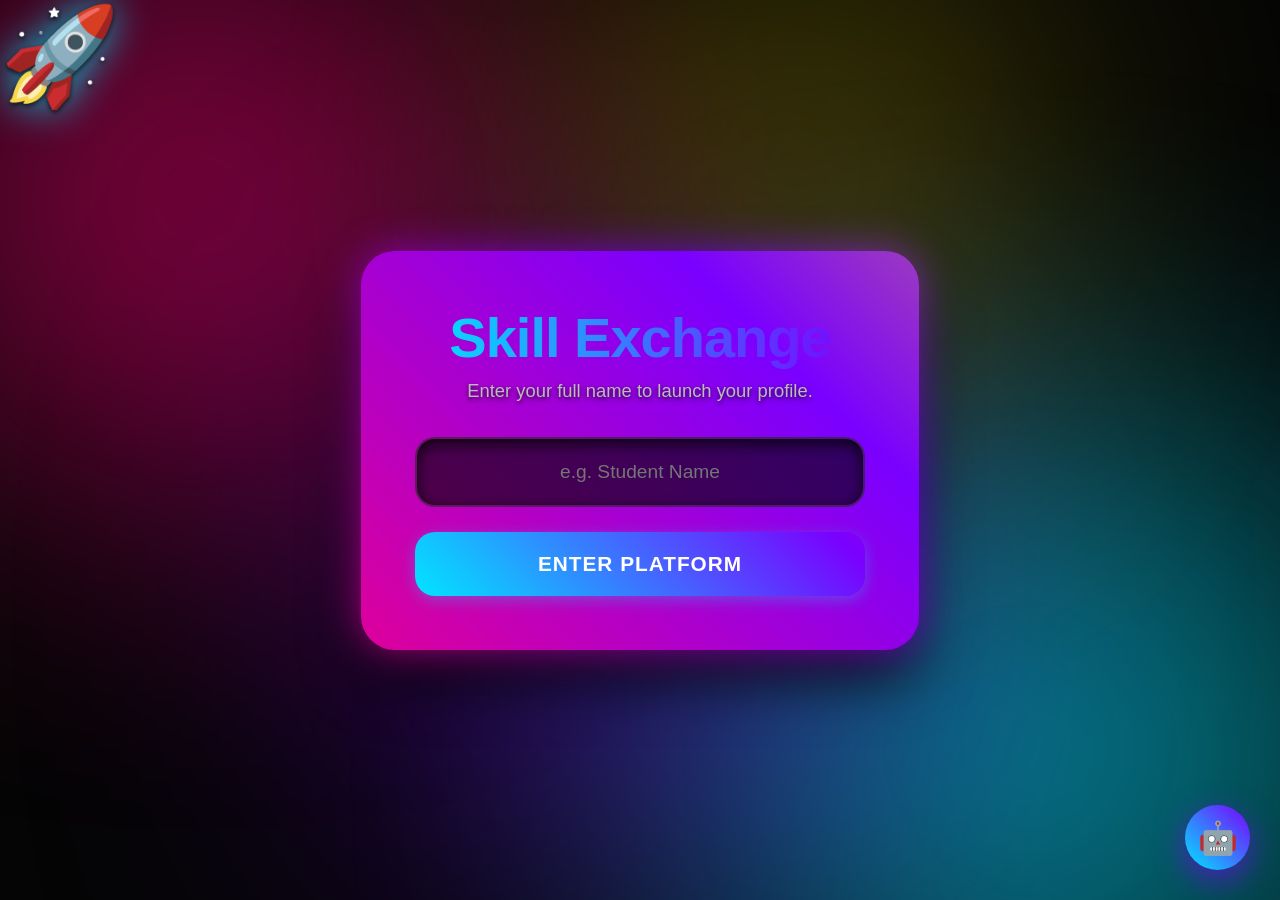
==== commit 1b2b7557: "Added new subcription folder" ====
--- a/index.html
+++ b/index.html
@@ -6,155 +6,202 @@
     <title>Skill Exchange | Professional LMS</title>
 
     <style>
-        /* --- GLOBAL & BACKGROUND --- */
-        * { margin: 0; padding: 0; box-sizing: border-box; font-family: 'Segoe UI', sans-serif; }
-        body { background-color: #0b0f19; color: white; overflow: hidden; height: 100vh; display: flex; flex-direction: column; text-shadow: 0 2px 5px rgba(0,0,0,0.5); }
+        /* --- GEN-Z GLOBAL & ANIMATED BACKGROUND --- */
+        * { margin: 0; padding: 0; box-sizing: border-box; font-family: 'Inter', 'Segoe UI', sans-serif; }
+        body { background-color: #050505; color: white; overflow: hidden; height: 100vh; display: flex; flex-direction: column; text-shadow: 0 2px 5px rgba(0,0,0,0.8); }
         h1, h2 { text-shadow: 0 4px 15px rgba(0,0,0,0.9); }
         
         ::-webkit-scrollbar { width: 10px; }
-        ::-webkit-scrollbar-track { background: rgba(0,0,0,0.2); }
-        ::-webkit-scrollbar-thumb { background: #00e5ff; border-radius: 5px; }
-        ::-webkit-scrollbar-thumb:hover { background: #7a00ff; }
-        
-        .live-bg-shape { position: fixed; border-radius: 50%; filter: blur(120px); z-index: -1; animation: floatShape 15s infinite ease-in-out; opacity: 0.35; }
-        .shape-1 { width: 500px; height: 500px; background: #ff007a; top: -100px; left: -100px; }
-        .shape-2 { width: 600px; height: 600px; background: #00e5ff; bottom: -200px; right: -100px; animation-delay: -5s; }
-        @keyframes floatShape { 0%, 100% { transform: translateY(0) scale(1) translateX(0); } 50% { transform: translateY(-80px) scale(1.1) translateX(40px); } }
-
-        .btn { padding: 12px 25px; border-radius: 30px; border: none; background: linear-gradient(45deg, #00e5ff, #7a00ff); color: white; font-weight: bold; cursor: pointer; transition: 0.3s; font-size: 1rem; box-shadow: 0 4px 15px rgba(0, 229, 255, 0.2); text-shadow: none; }
-        .btn:hover { transform: translateY(-3px); box-shadow: 0 8px 25px rgba(0, 229, 255, 0.5); }
-        
-        .screen { display: none; flex-direction: column; height: 100%; width: 100%; position: absolute; top: 0; left: 0; overflow-y: auto; padding: 30px; }
-        .active-screen { display: flex; z-index: 10; animation: fadeIn 0.4s ease; }
-        @keyframes fadeIn { from { opacity: 0; transform: translateY(10px); } to { opacity: 1; transform: translateY(0); } }
-
-        /* --- UI COMPONENTS --- */
-        #login-screen, #add-skill-screen { justify-content: center; align-items: center; text-align: center; }
-        .glass-panel { background: rgba(11, 15, 25, 0.7); backdrop-filter: blur(25px); padding: 40px; border-radius: 20px; border: 1px solid rgba(0, 229, 255, 0.2); box-shadow: 0 15px 40px rgba(0,0,0,0.8); }
-        .glass-panel input, .glass-panel textarea { width: 100%; padding: 15px; margin: 20px 0; border-radius: 10px; border: none; background: rgba(0,0,0,0.6); color: white; font-size: 1.1rem; outline: none; transition: 0.3s; border: 1px solid transparent; box-shadow: inset 0 2px 5px rgba(0,0,0,0.5); }
+        ::-webkit-scrollbar-track { background: rgba(0,0,0,0.4); }
+        ::-webkit-scrollbar-thumb { background: linear-gradient(45deg, #00e5ff, #ff007a); border-radius: 5px; }
+        ::-webkit-scrollbar-thumb:hover { background: linear-gradient(45deg, #ff007a, #00e5ff); }
+        
+        /* Vibrant Fluid Mesh Gradient Background */
+        .live-bg-shape { position: fixed; border-radius: 50%; filter: blur(140px); z-index: -1; opacity: 0.5; animation: floatShape 20s infinite alternate ease-in-out; }
+        .shape-1 { width: 600px; height: 600px; background: #ff007a; top: -100px; left: -100px; animation-delay: 0s; }
+        .shape-2 { width: 700px; height: 700px; background: #00e5ff; bottom: -200px; right: -100px; animation-delay: -5s; }
+        .shape-3 { width: 500px; height: 500px; background: #7a00ff; top: 40%; left: 30%; animation-delay: -10s; filter: blur(160px); }
+        .shape-4 { width: 450px; height: 450px; background: #ffea00; top: -50px; right: 20%; animation-delay: -15s; opacity: 0.3; }
+        
+        @keyframes floatShape { 
+            0% { transform: translateY(0) scale(1) translateX(0) rotate(0deg); } 
+            50% { transform: translateY(-100px) scale(1.2) translateX(80px) rotate(180deg); } 
+            100% { transform: translateY(50px) scale(0.9) translateX(-50px) rotate(360deg); } 
+        }
+
+        /* --- THE EPIC FLYING ROCKET --- */
+        .flying-rocket {
+            position: fixed;
+            font-size: 6rem;
+            z-index: 0;
+            pointer-events: none; /* So you can click through it */
+            filter: drop-shadow(0 0 20px rgba(0, 229, 255, 0.8));
+            animation: epicFlight 25s ease-in-out infinite;
+        }
+
+        @keyframes epicFlight {
+            0% { top: 110vh; left: -10vw; transform: rotate(45deg); }
+            20% { top: 20vh; left: 30vw; transform: rotate(70deg); }
+            40% { top: -20vh; left: 80vw; transform: rotate(45deg); }
+            41% { top: -20vh; left: 110vw; transform: scaleX(-1) rotate(45deg); } /* Flip direction off-screen */
+            60% { top: 40vh; left: 60vw; transform: scaleX(-1) rotate(-20deg); }
+            80% { top: 80vh; left: 20vw; transform: scaleX(-1) rotate(0deg); }
+            100% { top: 110vh; left: -10vw; transform: scaleX(-1) rotate(-45deg); }
+        }
+
+        /* Animated Gradient Text for Main Titles */
+        .genz-title {
+            background: linear-gradient(270deg, #00e5ff, #ff007a, #7a00ff, #00e5ff);
+            background-size: 300% 300%;
+            animation: gradientFlow 5s ease infinite;
+            -webkit-background-clip: text;
+            -webkit-text-fill-color: transparent;
+            text-shadow: none;
+        }
+        @keyframes gradientFlow { 0% {background-position: 0% 50%;} 50% {background-position: 100% 50%;} 100% {background-position: 0% 50%;} }
+
+        /* Glowing Buttons */
+        .btn { padding: 12px 25px; border-radius: 30px; border: none; background: linear-gradient(45deg, #00e5ff, #7a00ff, #ff007a); background-size: 200% auto; color: white; font-weight: bold; cursor: pointer; transition: 0.4s; font-size: 1.05rem; box-shadow: 0 4px 15px rgba(0, 229, 255, 0.3); text-shadow: none; text-transform: uppercase; letter-spacing: 1px; }
+        .btn:hover { background-position: right center; transform: translateY(-3px) scale(1.05); box-shadow: 0 10px 30px rgba(255, 0, 122, 0.6); }
+        
+        .screen { display: none; flex-direction: column; height: 100%; width: 100%; position: absolute; top: 0; left: 0; overflow-y: auto; padding: 30px; z-index: 5; }
+        .active-screen { display: flex; animation: fadeIn 0.4s ease; }
+        @keyframes fadeIn { from { opacity: 0; transform: translateY(20px) scale(0.98); } to { opacity: 1; transform: translateY(0) scale(1); } }
+
+        /* --- UI COMPONENTS (Neon Glassmorphism) --- */
+        #login-screen, #add-skill-screen, #subscription-screen { justify-content: center; align-items: center; text-align: center; }
+        .glass-panel { background: rgba(10, 10, 15, 0.6); backdrop-filter: blur(30px); padding: 40px; border-radius: 25px; border: 1px solid rgba(255, 255, 255, 0.1); border-top: 1px solid rgba(0, 229, 255, 0.4); border-bottom: 1px solid rgba(255, 0, 122, 0.4); box-shadow: 0 20px 50px rgba(0,0,0,0.9); }
+        .glass-panel input, .glass-panel textarea { width: 100%; padding: 18px; margin: 20px 0; border-radius: 15px; border: none; background: rgba(0,0,0,0.5); color: white; font-size: 1.1rem; outline: none; transition: 0.3s; border: 1px solid rgba(255,255,255,0.05); box-shadow: inset 0 2px 10px rgba(0,0,0,0.8); }
         .glass-panel textarea { resize: vertical; min-height: 120px; }
-        .glass-panel input:focus, .glass-panel textarea:focus { border: 1px solid #00e5ff; }
+        .glass-panel input:focus, .glass-panel textarea:focus { border: 1px solid #00e5ff; box-shadow: 0 0 15px rgba(0, 229, 255, 0.3), inset 0 2px 10px rgba(0,0,0,0.8); background: rgba(0,0,0,0.7); }
+
+        .login-box { position: relative; padding: 50px; border-radius: 30px; background: rgba(15, 15, 20, 0.85); backdrop-filter: blur(40px); text-align: center; z-index: 1; box-shadow: 0 30px 60px rgba(0,0,0,0.9); }
+        .login-box::before, .login-box::after { content: ""; position: absolute; inset: -4px; border-radius: 34px; background: linear-gradient(45deg, #00e5ff, #ff007a, #7a00ff, #ffea00, #00e5ff); background-size: 400% 400%; animation: gradientFlow 4s ease infinite; z-index: -1; }
+        .login-box::before { filter: blur(20px); opacity: 0.8; }
+        .login-input { width: 100%; padding: 22px; margin: 25px 0; border-radius: 20px; border: 2px solid rgba(255,255,255,0.1); background: rgba(0,0,0,0.6); color: white; font-size: 1.2rem; text-align: center; outline: none; transition: 0.4s; box-shadow: inset 0 5px 15px rgba(0,0,0,0.8); }
+        .login-input:focus { border-color: transparent; background: rgba(0,0,0,0.8); box-shadow: 0 0 0 3px #ff007a, 0 0 25px rgba(255,0,122,0.6), inset 0 5px 15px rgba(0,0,0,0.8); transform: scale(1.02); }
+        .login-btn { width: 100%; padding: 20px; font-size: 1.3rem; border-radius: 20px; animation: pulseGlow 2s infinite; }
+        @keyframes pulseGlow { 0%, 100% { box-shadow: 0 0 20px rgba(0, 229, 255, 0.4); } 50% { box-shadow: 0 0 40px rgba(122, 0, 255, 0.8), 0 0 20px rgba(255, 0, 122, 0.6); } }
 
         header { text-align: center; margin-bottom: 40px; }
         .search-wrapper { position: relative; max-width: 700px; margin: 0 auto 50px; }
-        .search-wrapper input { width: 100%; padding: 20px 30px; border-radius: 40px; border: 2px solid rgba(0,229,255,0.3); background: rgba(11, 15, 25, 0.8); color: white; font-size: 1.2rem; outline: none; transition: 0.3s; box-shadow: 0 10px 30px rgba(0,0,0,0.6); backdrop-filter: blur(10px); }
-        .search-wrapper input:focus { border-color: #00e5ff; box-shadow: 0 0 20px rgba(0,229,255,0.4); }
-        .search-dropdown { display: none; position: absolute; top: 110%; left: 0; width: 100%; background: #0b0f19; border: 1px solid rgba(0,229,255,0.3); border-radius: 15px; overflow: hidden; z-index: 100; box-shadow: 0 15px 40px rgba(0,0,0,0.9); }
-        .dropdown-item { padding: 15px 25px; cursor: pointer; transition: 0.2s; font-size: 1.1rem; border-bottom: 1px solid rgba(255,255,255,0.05); display: flex; align-items: center; gap: 15px; }
-        .dropdown-item:hover { background: rgba(0,229,255,0.15); padding-left: 35px; border-left: 4px solid #00e5ff; }
-
-        .course-grid { display: flex; gap: 25px; justify-content: center; flex-wrap: wrap; max-width: 1200px; margin: 0 auto; }
-        .course-card { background: rgba(11, 15, 25, 0.6); backdrop-filter: blur(20px); padding: 30px; border-radius: 20px; width: 280px; text-align: center; cursor: pointer; transition: 0.4s; border: 1px solid rgba(255,255,255,0.1); }
-        .course-card:hover { transform: translateY(-10px); background: rgba(11, 15, 25, 0.8); border-color: #00e5ff; box-shadow: 0 15px 30px rgba(0,0,0,0.6); }
-
-        .top-bar { display: flex; justify-content: space-between; align-items: center; margin-bottom: 20px; background: rgba(11, 15, 25, 0.8); padding: 15px 30px; border-radius: 15px; border: 1px solid rgba(0, 229, 255, 0.2); backdrop-filter: blur(15px); }
-        .progress-container { flex-grow: 1; margin: 0 30px; background: rgba(0,0,0,0.5); height: 12px; border-radius: 10px; overflow: hidden; position: relative; box-shadow: inset 0 2px 5px rgba(0,0,0,0.5); }
-        .progress-bar { height: 100%; background: linear-gradient(90deg, #00e5ff, #7a00ff); width: 0%; transition: width 0.6s cubic-bezier(0.25, 0.8, 0.25, 1); }
-        
-        .workspace { display: flex; gap: 20px; flex: 1; min-height: 0; }
-        .lesson-panel { flex: 1; background: rgba(11, 15, 25, 0.8); backdrop-filter: blur(25px); padding: 35px; border-radius: 15px; overflow-y: auto; display: flex; flex-direction: column; border: 1px solid rgba(0, 229, 255, 0.15); }
-        .lesson-panel h2 { color: #00e5ff; margin-bottom: 20px; font-size: 2rem; border-bottom: 1px solid rgba(255,255,255,0.1); padding-bottom: 10px; text-shadow: 0 2px 5px rgba(0,0,0,0.8); }
-        .lesson-panel p, .lesson-panel ul { font-size: 1.1rem; line-height: 1.7; color: #e2e8f0; margin-bottom: 15px; }
-        .lesson-panel code { background: #000; padding: 3px 8px; border-radius: 6px; color: #ff79c6; font-family: monospace; font-size: 1.05rem; border: 1px solid rgba(255,255,255,0.1); }
-        .compiler-panel { flex: 1.5; background: #1e1e1e; border-radius: 15px; overflow: hidden; box-shadow: 0 10px 30px rgba(0,0,0,0.8); border: 1px solid rgba(255,255,255,0.1); }
+        .search-wrapper input { width: 100%; padding: 22px 35px; border-radius: 50px; border: 2px solid rgba(255,255,255,0.1); background: rgba(10, 10, 15, 0.7); color: white; font-size: 1.2rem; outline: none; transition: 0.4s; box-shadow: 0 10px 40px rgba(0,0,0,0.8); backdrop-filter: blur(20px); }
+        .search-wrapper input:focus { border-color: #7a00ff; box-shadow: 0 0 30px rgba(122, 0, 255, 0.5), 0 0 10px rgba(0, 229, 255, 0.5); transform: translateY(-2px); }
+        .search-dropdown { display: none; position: absolute; top: 110%; left: 0; width: 100%; background: #0a0a0f; border: 1px solid rgba(0,229,255,0.3); border-radius: 20px; overflow: hidden; z-index: 100; box-shadow: 0 20px 50px rgba(0,0,0,0.9); }
+        .dropdown-item { padding: 18px 25px; cursor: pointer; transition: 0.2s; font-size: 1.1rem; border-bottom: 1px solid rgba(255,255,255,0.05); display: flex; align-items: center; gap: 15px; }
+        .dropdown-item:hover { background: linear-gradient(90deg, rgba(0,229,255,0.15), transparent); padding-left: 35px; border-left: 5px solid #00e5ff; }
+
+        .course-grid { display: flex; gap: 30px; justify-content: center; flex-wrap: wrap; max-width: 1200px; margin: 0 auto; }
+        .course-card { background: rgba(15, 15, 20, 0.6); backdrop-filter: blur(25px); padding: 35px; border-radius: 25px; width: 280px; text-align: center; cursor: pointer; transition: all 0.4s cubic-bezier(0.175, 0.885, 0.32, 1.275); border: 1px solid rgba(255,255,255,0.05); position: relative; overflow: hidden; }
+        .course-card:hover { transform: translateY(-12px) scale(1.03); border-color: #ff007a; box-shadow: 0 20px 40px rgba(0,0,0,0.8), 0 0 20px rgba(255,0,122,0.4), inset 0 0 15px rgba(0,229,255,0.2); background: rgba(20, 20, 30, 0.8); }
+        .course-card h2 { transition: 0.3s; }
+        .course-card:hover h2 { color: #00e5ff; text-shadow: 0 0 10px rgba(0,229,255,0.5); }
+
+        .top-bar { display: flex; justify-content: space-between; align-items: center; margin-bottom: 20px; background: rgba(10, 10, 15, 0.7); padding: 15px 30px; border-radius: 20px; border: 1px solid rgba(255, 255, 255, 0.1); backdrop-filter: blur(20px); box-shadow: 0 10px 30px rgba(0,0,0,0.5); }
+        .progress-container { flex-grow: 1; margin: 0 30px; background: rgba(0,0,0,0.6); height: 14px; border-radius: 10px; overflow: hidden; position: relative; box-shadow: inset 0 2px 8px rgba(0,0,0,0.8); }
+        .progress-bar { height: 100%; background: linear-gradient(90deg, #00e5ff, #ff007a, #7a00ff); background-size: 200% 200%; animation: gradientFlow 3s ease infinite; width: 0%; transition: width 0.6s cubic-bezier(0.25, 0.8, 0.25, 1); box-shadow: 0 0 10px rgba(0,229,255,0.5); }
+        
+        .workspace { display: flex; gap: 25px; flex: 1; min-height: 0; }
+        .lesson-panel { flex: 1; background: rgba(10, 10, 15, 0.7); backdrop-filter: blur(30px); padding: 40px; border-radius: 20px; overflow-y: auto; display: flex; flex-direction: column; border: 1px solid rgba(255, 255, 255, 0.05); border-left: 2px solid #00e5ff; box-shadow: 0 15px 35px rgba(0,0,0,0.6); }
+        .lesson-panel h2 { color: #00e5ff; margin-bottom: 25px; font-size: 2.2rem; border-bottom: 1px solid rgba(255,255,255,0.1); padding-bottom: 15px; text-shadow: 0 2px 10px rgba(0,229,255,0.4); }
+        .lesson-panel p, .lesson-panel ul { font-size: 1.15rem; line-height: 1.8; color: #e2e8f0; margin-bottom: 20px; }
+        .lesson-panel code { background: #000; padding: 4px 10px; border-radius: 8px; color: #ff007a; font-family: monospace; font-size: 1.1rem; border: 1px solid rgba(255,0,122,0.3); box-shadow: 0 0 8px rgba(255,0,122,0.2); }
+        .compiler-panel { flex: 1.5; background: #050505; border-radius: 20px; overflow: hidden; box-shadow: 0 15px 40px rgba(0,0,0,0.9), 0 0 20px rgba(122,0,255,0.2); border: 1px solid rgba(255,255,255,0.1); }
         iframe { width: 100%; height: 100%; border: none; }
 
         #quiz-screen { justify-content: flex-start; align-items: center; padding-top: 60px; padding-bottom: 60px; }
         .quiz-container { width: 800px; max-width: 90%; margin-bottom: 40px; }
-        .question-block { margin-bottom: 25px; background: rgba(0,0,0,0.5); padding: 25px; border-radius: 15px; border-left: 5px solid transparent; transition: 0.3s; }
-        .option-label { display: block; padding: 12px 15px; background: rgba(255,255,255,0.05); margin-bottom: 10px; border-radius: 8px; cursor: pointer; transition: 0.2s; border: 1px solid transparent; text-shadow: none; }
-        .option-label:hover { background: rgba(255,255,255,0.1); border-color: rgba(0,229,255,0.5); }
-        
-        .overlay { display: none; position: fixed; top: 0; left: 0; width: 100%; height: 100%; background: rgba(11,15,25,0.95); z-index: 100; justify-content: center; align-items: center; flex-direction: column; text-align: center; }
-        .success-box { background: rgba(11, 15, 25, 0.9); padding: 60px; border-radius: 30px; border: 1px solid #00e5ff; box-shadow: 0 0 60px rgba(0,229,255,0.2); animation: popIn 0.5s cubic-bezier(0.175, 0.885, 0.32, 1.275); }
-        .trophy { font-size: 6rem; margin-bottom: 20px; animation: bounce 2s infinite; text-shadow: none; }
-        
-        /* --- VERIFIED GOVERNMENT-STYLE CERTIFICATE --- */
+        .question-block { margin-bottom: 30px; background: rgba(10, 10, 15, 0.8); padding: 30px; border-radius: 20px; border-left: 6px solid #7a00ff; transition: 0.3s; box-shadow: 0 10px 25px rgba(0,0,0,0.6); }
+        .option-label { display: block; padding: 15px 20px; background: rgba(255,255,255,0.03); margin-bottom: 12px; border-radius: 12px; cursor: pointer; transition: 0.3s; border: 1px solid transparent; text-shadow: none; font-size: 1.05rem; }
+        .option-label:hover { background: rgba(0,229,255,0.1); border-color: #00e5ff; transform: translateX(5px); box-shadow: 0 5px 15px rgba(0,229,255,0.2); }
+        
+        .overlay { display: none; position: fixed; top: 0; left: 0; width: 100%; height: 100%; background: rgba(5, 5, 10, 0.95); z-index: 100; justify-content: center; align-items: center; flex-direction: column; text-align: center; backdrop-filter: blur(10px); }
+        .success-box { background: rgba(15, 15, 20, 0.95); padding: 60px; border-radius: 35px; border: 2px solid #00e5ff; box-shadow: 0 0 80px rgba(0,229,255,0.3), inset 0 0 30px rgba(0,229,255,0.1); animation: popIn 0.6s cubic-bezier(0.175, 0.885, 0.32, 1.275); }
+        .trophy { font-size: 7rem; margin-bottom: 25px; animation: bounce 2s infinite, glowPulse 2s infinite; text-shadow: none; }
+        @keyframes glowPulse { 0%, 100% { filter: drop-shadow(0 0 15px rgba(255,234,0,0.4)); } 50% { filter: drop-shadow(0 0 30px rgba(255,234,0,0.8)); } }
+        
         #certificate-screen { align-items: center; justify-content: center; padding-top: 80px; }
-        .certificate-wrapper { position: relative; display: inline-block; }
-        
+        .certificate-wrapper { position: relative; display: inline-block; transition: 0.3s; }
+        .certificate-wrapper:hover { transform: scale(1.02); }
         .download-btn { position: absolute; top: -60px; right: 0; background: linear-gradient(45deg, #ff007a, #ff4d00); border: none; padding: 15px 30px; color: white; font-weight: bold; border-radius: 30px; cursor: pointer; box-shadow: 0 8px 25px rgba(255,0,122,0.5); transition: 0.3s; font-size: 1.1rem; text-shadow: none; z-index: 20;}
         .download-btn:hover { transform: translateY(-5px); box-shadow: 0 12px 30px rgba(255,0,122,0.7); }
-
-        .printable-certificate { background: #fdfbf7; color: #111; width: 900px; padding: 30px; border-radius: 5px; box-shadow: 0 20px 50px rgba(0,0,0,0.8); text-shadow: none; position: relative; overflow: hidden; }
-        
+        .printable-certificate { background: #fdfbf7; color: #111; width: 900px; padding: 30px; border-radius: 5px; box-shadow: 0 30px 60px rgba(0,0,0,0.9); text-shadow: none; position: relative; overflow: hidden; }
         .certificate-inner { border: 8px solid #0b0f19; padding: 40px; outline: 3px solid #d4af37; outline-offset: -12px; position: relative; z-index: 2; background: rgba(255,255,255,0.9); }
-        
         .cert-header { display: flex; justify-content: space-between; align-items: center; border-bottom: 2px solid #d4af37; padding-bottom: 15px; margin-bottom: 30px; }
         .cert-emblem { font-size: 4rem; }
         .cert-gov-text { text-align: center; }
         .cert-gov-text h3 { font-size: 1.4rem; font-weight: 800; color: #0b0f19; letter-spacing: 2px; margin-bottom: 5px; }
         .cert-gov-text p { font-size: 0.95rem; font-weight: bold; color: #d4af37; text-transform: uppercase; }
-        
         .cert-title { font-family: 'Georgia', serif; font-size: 3rem; color: #0b0f19; text-transform: uppercase; letter-spacing: 4px; margin-bottom: 25px; text-shadow: 1px 1px 2px rgba(0,0,0,0.1); text-align: center; }
         .cert-body { font-size: 1.3rem; color: #333; line-height: 1.8; text-align: center; margin-bottom: 40px; }
         .student-name { font-size: 3.5rem; font-family: 'Brush Script MT', 'Times New Roman', cursive; color: #000; margin: 15px 0; border-bottom: 2px solid #555; display: inline-block; padding: 0 40px; }
         .course-highlight { color: #d4af37; font-weight: bold; font-size: 1.8rem; display: block; margin-top: 10px; }
-        
         .cert-signatures { display: flex; justify-content: space-between; margin-top: 50px; padding: 0 40px; }
         .signature-block { border-top: 2px solid #0b0f19; width: 220px; padding-top: 10px; color: #0b0f19; font-weight: bold; text-align: center; font-size: 1.1rem; }
         .signature-block span { font-size: 0.85rem; color: #666; font-weight: normal; display: block; margin-top: 3px; }
-        
         .cert-footer { margin-top: 40px; font-size: 0.85rem; color: #555; text-align: left; border-top: 1px dashed #ccc; padding-top: 15px; display: flex; justify-content: space-between; font-family: monospace; }
-        
         .watermark { position: absolute; top: 50%; left: 50%; transform: translate(-50%, -50%); font-size: 15rem; opacity: 0.03; z-index: 1; pointer-events: none; }
         
-        /* --- BULLETPROOF PDF EXPORT CSS --- */
+        .site-footer { margin-top: 60px; padding: 20px; text-align: center; font-size: 0.95rem; color: #aaa; border-top: 1px solid rgba(255,255,255,0.05); text-shadow: none; letter-spacing: 1px; }
+        .site-footer span { color: #ff007a; font-weight: bold; text-shadow: 0 0 10px rgba(255,0,122,0.4); }
+
         @media print {
             @page { size: A4 landscape; margin: 0; }
             body { background: #fdfbf7 !important; -webkit-print-color-adjust: exact; print-color-adjust: exact; overflow: visible !important; }
             body * { visibility: hidden; }
-            
-            /* Hide UI Elements */
-            .live-bg-shape, .download-btn, .chatbot-btn, button, .screen:not(#certificate-screen) { display: none !important; }
-            
-            /* Show Only Certificate */
+            .live-bg-shape, .download-btn, .chatbot-btn, button, .site-footer, .flying-rocket, .screen:not(#certificate-screen) { display: none !important; }
             #pdf-content, #pdf-content * { visibility: visible; }
             #pdf-content { position: absolute; left: 50%; top: 50%; transform: translate(-50%, -50%); margin: 0; width: 100%; max-width: 1050px; box-shadow: none !important; border: none !important; page-break-inside: avoid; }
         }
         
-        /* --- AI CHATBOT UI --- */
-        .chatbot-btn { position: fixed; bottom: 30px; right: 30px; width: 60px; height: 60px; border-radius: 50%; background: linear-gradient(45deg, #00e5ff, #7a00ff); border: none; color: white; font-size: 1.8rem; cursor: pointer; box-shadow: 0 10px 25px rgba(0,229,255,0.5); z-index: 1000; transition: 0.3s; display: flex; justify-content: center; align-items: center; text-shadow: none; }
-        .chatbot-btn:hover { transform: scale(1.1); }
-        
-        .chatbot-window { display: none; position: fixed; bottom: 100px; right: 30px; width: 350px; height: 500px; background: rgba(11,15,25,0.95); backdrop-filter: blur(25px); border-radius: 20px; border: 1px solid rgba(0,229,255,0.3); box-shadow: 0 15px 40px rgba(0,0,0,0.8); z-index: 1000; flex-direction: column; overflow: hidden; animation: popIn 0.3s ease; }
-        .chat-header { background: linear-gradient(45deg, rgba(0,229,255,0.2), rgba(122,0,255,0.2)); padding: 20px; border-bottom: 1px solid rgba(255,255,255,0.1); display: flex; justify-content: space-between; align-items: center; }
-        .chat-header h3 { color: #fff; font-size: 1.2rem; text-shadow: 0 2px 5px rgba(0,0,0,0.5); }
-        .close-chat { background: none; border: none; color: #aaa; font-size: 1.5rem; cursor: pointer; transition: 0.2s; text-shadow: none; }
-        .close-chat:hover { color: #fff; }
-        
-        .chat-body { flex: 1; padding: 20px; overflow-y: auto; display: flex; flex-direction: column; gap: 15px; }
-        .message { max-width: 80%; padding: 12px 16px; border-radius: 15px; font-size: 0.95rem; line-height: 1.4; text-shadow: none; }
-        .bot-msg { background: rgba(255,255,255,0.1); color: #e0e0e0; align-self: flex-start; border-bottom-left-radius: 2px; }
-        .user-msg { background: linear-gradient(45deg, #00e5ff, #7a00ff); color: white; align-self: flex-end; border-bottom-right-radius: 2px; box-shadow: 0 4px 10px rgba(0,229,255,0.3); }
-        
-        .chat-input-area { padding: 15px; border-top: 1px solid rgba(255,255,255,0.1); display: flex; gap: 10px; background: rgba(0,0,0,0.3); }
-        .chat-input-area input { flex: 1; padding: 10px 15px; border-radius: 20px; border: 1px solid rgba(255,255,255,0.2); background: rgba(0,0,0,0.6); color: white; outline: none; text-shadow: none; }
-        .chat-input-area button { background: none; border: none; color: #00e5ff; font-size: 1.5rem; cursor: pointer; transition: 0.2s; text-shadow: none; }
-        .chat-input-area button:hover { transform: scale(1.1); color: #fff; }
-
-        @keyframes popIn { 0% { transform: scale(0.5); opacity: 0; } 100% { transform: scale(1); opacity: 1; } }
+        .chatbot-btn { position: fixed; bottom: 30px; right: 30px; width: 65px; height: 65px; border-radius: 50%; background: linear-gradient(45deg, #00e5ff, #7a00ff); border: none; color: white; font-size: 2rem; cursor: pointer; box-shadow: 0 10px 30px rgba(122,0,255,0.6); z-index: 1000; transition: 0.4s cubic-bezier(0.175, 0.885, 0.32, 1.275); text-shadow: none; }
+        .chatbot-btn:hover { transform: scale(1.15) rotate(10deg); box-shadow: 0 15px 40px rgba(0,229,255,0.8); }
+        .chatbot-window { display: none; position: fixed; bottom: 110px; right: 30px; width: 360px; height: 520px; background: rgba(10,10,15,0.95); backdrop-filter: blur(30px); border-radius: 25px; border: 1px solid rgba(0,229,255,0.3); box-shadow: 0 20px 50px rgba(0,0,0,0.9), 0 0 30px rgba(122,0,255,0.2); z-index: 1000; flex-direction: column; overflow: hidden; animation: popIn 0.4s cubic-bezier(0.175, 0.885, 0.32, 1.275); }
+        .chat-header { background: linear-gradient(90deg, rgba(0,229,255,0.2), rgba(122,0,255,0.2)); padding: 20px 25px; border-bottom: 1px solid rgba(255,255,255,0.1); display: flex; justify-content: space-between; align-items: center; box-shadow: 0 4px 15px rgba(0,0,0,0.3); }
+        .chat-header h3 { color: #fff; font-size: 1.2rem; text-shadow: 0 2px 5px rgba(0,0,0,0.5); font-weight: bold; }
+        .close-chat { background: none; border: none; color: #aaa; font-size: 1.6rem; cursor: pointer; transition: 0.2s; text-shadow: none; }
+        .close-chat:hover { color: #ff007a; transform: scale(1.1); }
+        .chat-body { flex: 1; padding: 25px; overflow-y: auto; display: flex; flex-direction: column; gap: 18px; }
+        .message { max-width: 82%; padding: 14px 18px; border-radius: 18px; font-size: 0.95rem; line-height: 1.5; text-shadow: none; box-shadow: 0 4px 10px rgba(0,0,0,0.2); }
+        .bot-msg { background: rgba(255,255,255,0.08); color: #e2e8f0; align-self: flex-start; border-bottom-left-radius: 4px; border: 1px solid rgba(255,255,255,0.05); }
+        .user-msg { background: linear-gradient(45deg, #00e5ff, #7a00ff); color: white; align-self: flex-end; border-bottom-right-radius: 4px; box-shadow: 0 5px 15px rgba(122,0,255,0.3); }
+        .chat-input-area { padding: 18px; border-top: 1px solid rgba(255,255,255,0.05); display: flex; gap: 12px; background: rgba(0,0,0,0.4); }
+        .chat-input-area input { flex: 1; padding: 12px 18px; border-radius: 25px; border: 1px solid rgba(255,255,255,0.1); background: rgba(0,0,0,0.6); color: white; outline: none; text-shadow: none; transition: 0.3s; }
+        .chat-input-area input:focus { border-color: #00e5ff; box-shadow: 0 0 10px rgba(0,229,255,0.2); }
+        .chat-input-area button { background: none; border: none; color: #00e5ff; font-size: 1.6rem; cursor: pointer; transition: 0.3s; text-shadow: none; display: flex; align-items: center; justify-content: center; }
+        .chat-input-area button:hover { transform: scale(1.2) translateX(3px); color: #fff; filter: drop-shadow(0 0 5px #00e5ff); }
+
+        @keyframes popIn { 0% { transform: scale(0.8) translateY(20px); opacity: 0; } 100% { transform: scale(1) translateY(0); opacity: 1; } }
         @keyframes bounce { 0%, 20%, 50%, 80%, 100% { transform: translateY(0); } 40% { transform: translateY(-30px); } 60% { transform: translateY(-15px); } }
     </style>
 </head>
 <body>
+    <!-- THE BACKGROUND ORBS & FLYING ROCKET -->
     <div class="live-bg-shape shape-1"></div>
     <div class="live-bg-shape shape-2"></div>
-
+    <div class="live-bg-shape shape-3"></div>
+    <div class="live-bg-shape shape-4"></div>
+    <div class="flying-rocket">🚀</div>
+
+    <!-- THE BRAND NEW VIBRANT LOGIN SCREEN -->
     <div id="login-screen" class="screen active-screen">
-        <div class="glass-panel" style="width: 450px;">
-            <h1 style="margin-bottom: 10px; font-size: 2.5rem; background: linear-gradient(45deg, #00e5ff, #ff007a); -webkit-background-clip: text; -webkit-text-fill-color: transparent; text-shadow: none;">Skill Exchange</h1>
-            <p style="color: #aaa;">Enter your full name to generate your profile.</p>
-            <input type="text" id="username" placeholder="e.g. Student Name" onkeypress="if(event.key === 'Enter') login()">
-            <button class="btn" style="width: 100%; padding: 15px;" onclick="login()">Enter Platform</button>
+        <div class="login-box" style="width: 550px;">
+            <h1 class="genz-title" style="margin-bottom: 10px; font-size: 3.5rem; font-weight: 900; letter-spacing: -1px;">Skill Exchange</h1>
+            <p style="color: #bbb; font-size: 1.15rem; margin-bottom: 10px;">Enter your full name to launch your profile.</p>
+            <input type="text" id="username" class="login-input" placeholder="e.g. Student Name" onkeypress="if(event.key === 'Enter') login()">
+            <button class="btn login-btn" onclick="login()">ENTER PLATFORM</button>
         </div>
     </div>
 
     <div id="dashboard-screen" class="screen">
         <header>
-            <h1>Welcome to the Hub, <span id="display-name" style="color:#00e5ff;">Student</span>!</h1>
-            <p style="font-size: 1.2rem; margin-top: 10px; color: #ccc;">Search over 10+ professional skills or select a featured track below.</p>
-            <button class="btn" style="background: transparent; border: 2px solid #ff007a; margin-top: 20px;" onclick="showScreen('add-skill-screen')">➕ Share Your Skills</button>
+            <h1 style="font-size: 2.8rem;">Welcome to the Hub, <span class="genz-title" id="display-name">Student</span>!</h1>
+            <p style="font-size: 1.3rem; margin-top: 15px; color: #d1d5db;">Search over 10+ professional skills or select a featured track below.</p>
+            
+            <div style="margin-top: 25px; display: flex; justify-content: center; gap: 15px;">
+                <button class="btn" style="background: transparent; border: 2px solid #ff007a; box-shadow: 0 0 20px rgba(255,0,122,0.3);" onclick="showScreen('add-skill-screen')">➕ Share Your Skills</button>
+                <button class="btn" style="background: linear-gradient(45deg, #ffea00, #ff007a); border: 2px solid transparent; color: #000; box-shadow: 0 0 20px rgba(255,234,0,0.5);" onclick="showScreen('subscription-screen')">💎 GO PRO: ₹299/mo</button>
+            </div>
         </header>
 
         <div class="search-wrapper">
@@ -164,38 +211,65 @@
 
         <div class="course-grid">
             <div class="course-card" onclick="startCourse('c_program')">
-                <div style="font-size: 4rem; margin-bottom: 15px; text-shadow: none;">⚙️</div>
+                <div style="font-size: 4.5rem; margin-bottom: 20px; text-shadow: none;">⚙️</div>
                 <h2>Problem Solving in C</h2>
-                <p style="margin-top: 10px; color: #ccc;">5 Modules. Drill core logic and memory management.</p>
+                <p style="margin-top: 15px; color: #bbb; line-height: 1.5;">5 Modules. Drill core logic and memory management.</p>
             </div>
             <div class="course-card" onclick="startCourse('python_basics')">
-                <div style="font-size: 4rem; margin-bottom: 15px; text-shadow: none;">🐍</div>
+                <div style="font-size: 4.5rem; margin-bottom: 20px; text-shadow: none;">🐍</div>
                 <h2>Python Masterclass</h2>
-                <p style="margin-top: 10px; color: #ccc;">5 Modules. Syntax, data structures, and automation.</p>
+                <p style="margin-top: 15px; color: #bbb; line-height: 1.5;">5 Modules. Syntax, data structures, and automation.</p>
             </div>
             <div class="course-card" onclick="startCourse('web_design')">
-                <div style="font-size: 4rem; margin-bottom: 15px; text-shadow: none;">💻</div>
+                <div style="font-size: 4.5rem; margin-bottom: 20px; text-shadow: none;">💻</div>
                 <h2>Web Development</h2>
-                <p style="margin-top: 10px; color: #ccc;">Build a modern FitQuest platform layout.</p>
+                <p style="margin-top: 15px; color: #bbb; line-height: 1.5;">Build a modern FitQuest platform layout.</p>
             </div>
             <div class="course-card" onclick="startCourse('image_editing')">
-                <div style="font-size: 4rem; margin-bottom: 15px; text-shadow: none;">🎨</div>
+                <div style="font-size: 4.5rem; margin-bottom: 20px; text-shadow: none;">🎨</div>
                 <h2>Graphic Design</h2>
-                <p style="margin-top: 10px; color: #ccc;">Live Photopea integration. Master layers.</p>
-            </div>
+                <p style="margin-top: 15px; color: #bbb; line-height: 1.5;">Live Photopea integration. Master layers.</p>
+            </div>
+        </div>
+
+        <div class="site-footer">
+            &copy; 2026 Skill Exchange Platform | Developed by <span>Dr Anugrah B Das</span>. All rights reserved.
+        </div>
+    </div>
+
+    <!-- UPDATED PRO SUBSCRIPTION FOLDER/SCREEN -->
+    <div id="subscription-screen" class="screen">
+        <button class="btn" style="position: absolute; top: 30px; left: 30px; background: rgba(0,0,0,0.5); border: 1px solid #ffea00; color: #ffea00;" onclick="showScreen('dashboard-screen')">← Back to Hub</button>
+        <div class="glass-panel" style="width: 700px; max-width: 90%; margin: auto; border-top: 2px solid #ffea00; border-bottom: 2px solid #ff007a; box-shadow: 0 20px 60px rgba(255,234,0,0.2);">
+            <div style="font-size: 4.5rem; margin-bottom: 10px; text-shadow: none; animation: floatShape 4s infinite ease-in-out;">💎</div>
+            <h1 class="genz-title" style="margin-bottom: 5px; font-size: 3.2rem;">Skill Exchange Pro</h1>
+            <p style="color: #bbb; font-size: 1.15rem; margin-bottom: 20px; line-height: 1.5; padding: 0 20px;">Unlock the ultimate learning experience. Get direct access to industry experts and premium tools to accelerate your career.</p>
+            
+            <h2 style="color: #ffea00; font-size: 3rem; margin-bottom: 30px; text-shadow: 0 0 15px rgba(255,234,0,0.5);">₹299 <span style="font-size: 1.2rem; color: #aaa; text-shadow: none;">/ month</span></h2>
+            
+            <ul style="text-align: left; margin: 0 auto 40px auto; max-width: 500px; color: #e2e8f0; font-size: 1.15rem; line-height: 1.8; list-style: none;">
+                <li style="margin-bottom: 15px;">👨‍💻 <strong style="color: #00e5ff;">Daily Live Classes:</strong> Interactive sessions led by Top IT Professionals.</li>
+                <li style="margin-bottom: 15px;">🚫 <strong style="color: #ff007a;">100% Ad-Free:</strong> Zero interruptions for a seamless web experience.</li>
+                <li style="margin-bottom: 15px;">🤖 <strong style="color: #7a00ff;">Priority AI Support:</strong> Unlimited, instant responses from the AI tutor.</li>
+                <li style="margin-bottom: 15px;">💼 <strong style="color: #ffea00;">1-on-1 Mentorship:</strong> Monthly career guidance and portfolio reviews.</li>
+                <li style="margin-bottom: 15px;">📜 <strong style="color: #00e5ff;">Verified Pro Certificates:</strong> Stand out to recruiters with premium badges.</li>
+                <li style="margin-bottom: 15px;">📂 <strong style="color: #ff007a;">Unlimited Downloads:</strong> Access all source code and premium resources.</li>
+            </ul>
+            
+            <button class="btn" style="width: 100%; padding: 20px; font-size: 1.3rem; border-radius: 15px; background: linear-gradient(45deg, #ffea00, #ff007a); color: #000; box-shadow: 0 0 25px rgba(255,234,0,0.6);" onclick="alert('Redirecting to Secure Payment Gateway...')">Upgrade to Pro Now</button>
         </div>
     </div>
 
     <div id="add-skill-screen" class="screen">
         <button class="btn" style="position: absolute; top: 30px; left: 30px; background: rgba(0,0,0,0.5); border: 1px solid #00e5ff;" onclick="showScreen('dashboard-screen')">← Back to Hub</button>
-        <div class="glass-panel" style="width: 650px; max-width: 90%;">
-            <div style="font-size: 4rem; margin-bottom: 10px; text-shadow: none;">🤝</div>
-            <h1 style="color: #00e5ff; margin-bottom: 10px;">Become an Instructor</h1>
-            <p style="color: #ccc; margin-bottom: 25px; font-size: 1.1rem;">As a Skill Exchange member, you can teach what you know. Propose a new course module below.</p>
+        <div class="glass-panel" style="width: 700px; max-width: 90%;">
+            <div style="font-size: 5rem; margin-bottom: 15px; text-shadow: none;">🤝</div>
+            <h1 class="genz-title" style="margin-bottom: 15px; font-size: 2.5rem;">Become an Instructor</h1>
+            <p style="color: #bbb; margin-bottom: 30px; font-size: 1.15rem; line-height: 1.6;">As a Skill Exchange member, you can teach what you know. Propose a new course module below.</p>
             <input type="text" id="skill-title" placeholder="Course Title (e.g., Advanced Video Editing)">
             <input type="text" id="skill-category" placeholder="Category (e.g., Media Production)">
             <textarea id="skill-desc" placeholder="Briefly describe the core concepts you will teach in this module..."></textarea>
-            <button class="btn" style="width: 100%; padding: 15px; margin-top: 10px; font-size: 1.1rem;" onclick="submitNewSkill()">Submit Course for Review</button>
+            <button class="btn" style="width: 100%; padding: 18px; margin-top: 15px; font-size: 1.2rem; border-radius: 15px;" onclick="submitNewSkill()">Submit Course for Review</button>
         </div>
     </div>
 
@@ -203,13 +277,13 @@
         <div class="top-bar">
             <button class="btn" style="background: rgba(0,0,0,0.5); border: 1px solid #00e5ff;" onclick="showScreen('dashboard-screen')">← Exit Course</button>
             <div class="progress-container"><div class="progress-bar" id="course-progress"></div></div>
-            <span id="progress-text" style="font-weight: bold; width: 50px; text-align: right; color: #00e5ff;">0%</span>
+            <span id="progress-text" style="font-weight: bold; width: 60px; text-align: right; color: #00e5ff; font-size: 1.1rem;">0%</span>
         </div>
         <div class="workspace">
             <div class="lesson-panel">
                 <h2 id="module-title">Module Title</h2>
                 <div id="module-content">Content</div>
-                <button class="btn" style="margin-top: auto; padding: 15px;" onclick="initQuiz()">Take Module Quiz to Advance →</button>
+                <button class="btn" style="margin-top: auto; padding: 18px; font-size: 1.1rem; border-radius: 15px;" onclick="initQuiz()">Take Module Quiz to Advance →</button>
             </div>
             <div class="compiler-panel">
                 <iframe id="compiler-frame" src="about:blank"></iframe>
@@ -218,13 +292,13 @@
     </div>
 
     <div id="quiz-screen" class="screen">
-        <div class="glass-panel quiz-container">
-            <h2 id="quiz-title" style="color: #00e5ff; border-bottom: 1px solid rgba(255,255,255,0.1); padding-bottom: 15px; margin-bottom: 20px;">Module Assessment</h2>
+        <div class="glass-panel quiz-container" style="border-top: 2px solid #7a00ff; border-bottom: 2px solid #00e5ff;">
+            <h2 id="quiz-title" class="genz-title" style="border-bottom: 1px solid rgba(255,255,255,0.1); padding-bottom: 20px; margin-bottom: 30px; font-size: 2.5rem;">Module Assessment</h2>
             <div id="quiz-questions"></div>
-            <div style="display: flex; justify-content: space-between; align-items: center; margin-top: 30px; border-top: 1px solid rgba(255,255,255,0.1); padding-top: 20px;">
+            <div style="display: flex; justify-content: space-between; align-items: center; margin-top: 40px; border-top: 1px solid rgba(255,255,255,0.1); padding-top: 25px;">
                 <button class="btn" style="background: rgba(0,0,0,0.5); border: 1px solid #ff007a;" onclick="showScreen('workspace-screen')">← Review Lesson</button>
-                <div id="quiz-feedback" style="font-size: 1.2rem; font-weight: bold;"></div>
-                <button class="btn" id="submit-quiz-btn" onclick="submitQuiz()">Submit Answers</button>
+                <div id="quiz-feedback" style="font-size: 1.3rem; font-weight: bold;"></div>
+                <button class="btn" id="submit-quiz-btn" style="padding: 15px 30px;" onclick="submitQuiz()">Submit Answers</button>
             </div>
         </div>
     </div>
@@ -232,18 +306,18 @@
     <div id="skill-success-overlay" class="overlay">
         <div class="success-box">
             <div class="trophy" style="animation: none;">🌟</div>
-            <h1 style="color: #00e5ff; font-size: 3rem; margin-bottom: 15px;">Proposal Submitted!</h1>
-            <p style="font-size: 1.2rem; color: #ccc; margin-bottom: 30px;">Thank you for contributing to the Skill Exchange community.</p>
-            <button class="btn" style="font-size: 1.2rem; padding: 15px 40px;" onclick="closeSkillSuccess()">Return to Dashboard</button>
+            <h1 class="genz-title" style="font-size: 3.5rem; margin-bottom: 20px;">Proposal Submitted!</h1>
+            <p style="font-size: 1.3rem; color: #d1d5db; margin-bottom: 40px;">Thank you for contributing to the Skill Exchange community.</p>
+            <button class="btn" style="font-size: 1.2rem; padding: 18px 50px; border-radius: 15px;" onclick="closeSkillSuccess()">Return to Dashboard</button>
         </div>
     </div>
 
     <div id="success-overlay" class="overlay">
         <div class="success-box">
             <div class="trophy">🏆</div>
-            <h1 style="color: #00e5ff; font-size: 3rem; margin-bottom: 15px;">Module Passed!</h1>
-            <p style="font-size: 1.2rem; color: #ccc; margin-bottom: 30px;">Excellent work. Your progress has been saved.</p>
-            <button class="btn" style="font-size: 1.2rem; padding: 15px 40px;" onclick="advanceModule()">Continue to Next Stage →</button>
+            <h1 class="genz-title" style="font-size: 3.5rem; margin-bottom: 20px;">Module Passed!</h1>
+            <p style="font-size: 1.3rem; color: #d1d5db; margin-bottom: 40px;">Excellent work. Your progress has been saved.</p>
+            <button class="btn" style="font-size: 1.2rem; padding: 18px 50px; border-radius: 15px;" onclick="advanceModule()">Continue to Next Stage →</button>
         </div>
     </div>
 
@@ -256,7 +330,6 @@
             <div class="printable-certificate" id="pdf-content">
                 <div class="watermark">🎓</div>
                 <div class="certificate-inner">
-                    
                     <div class="cert-header">
                         <div class="cert-emblem">🇮🇳</div>
                         <div class="cert-gov-text">
@@ -265,9 +338,7 @@
                         </div>
                         <div class="cert-emblem">🏅</div>
                     </div>
-
                     <h1 class="cert-title">Certificate of Excellence</h1>
-                    
                     <div class="cert-body">
                         This is to officially certify that
                         <br>
@@ -276,11 +347,9 @@
                         has successfully completed the rigorous curriculum and passed all technical assessments required for mastery in
                         <span class="course-highlight" id="cert-course-name">Course Name</span>
                     </div>
-
                     <p style="color: #555; text-align: center; font-style: italic; margin-bottom: 20px; font-size: 1.1rem;">
                         "Aligned with National Skill Standards for Technical Education and Problem Solving."
                     </p>
-
                     <div class="cert-signatures">
                         <div class="signature-block">
                             Dr Anugrah B Das
@@ -291,12 +360,10 @@
                             <span>Verified Issuing Authority</span>
                         </div>
                     </div>
-
                     <div class="cert-footer">
                         <div><strong>Verification ID:</strong> <span id="cert-id">SKILL-XXXX-XXXX</span></div>
                         <div><strong>Issue Date:</strong> <span id="cert-date">DD/MM/YYYY</span></div>
                     </div>
-
                 </div>
             </div>
         </div>
@@ -319,7 +386,6 @@
     </div>
 
     <script>
-        // --- 1. THE COURSE DATABASE ---
         const library = {
             "c_program": { 
                 icon: "⚙️", name: "Problem Solving in C", compiler: "https://onecompiler.com/c", 
@@ -354,7 +420,6 @@
 
         let user = ""; let currentCourseId = ""; let currentModule = 0;
 
-        // --- 2. SEARCH & UI LOGIC ---
         function showSuggestions() {
             const query = document.getElementById('search-input').value.toLowerCase();
             const dropdown = document.getElementById('search-dropdown');
@@ -397,7 +462,6 @@
 
         function closeSkillSuccess() { document.getElementById('skill-success-overlay').style.display = 'none'; showScreen('dashboard-screen'); }
 
-        // --- 3. PLATFORM & QUIZ LOGIC ---
         function startCourse(id) { currentCourseId = id; currentModule = 0; document.getElementById('compiler-frame').src = library[id].compiler; loadWorkspace(); showScreen('workspace-screen'); }
 
         function loadWorkspace() {
@@ -433,26 +497,17 @@
         function advanceModule() {
             document.getElementById('success-overlay').style.display = 'none'; const course = library[currentCourseId]; currentModule++;
             if (currentModule >= course.modules.length) {
-                
                 document.getElementById('cert-name').innerText = user; 
                 document.getElementById('cert-course-name').innerText = course.name;
-                
                 document.getElementById('cert-id').innerText = "SKILL-" + Math.floor(Math.random() * 90000 + 10000) + "-IND";
                 const today = new Date();
                 document.getElementById('cert-date').innerText = today.toLocaleDateString('en-IN');
-
                 document.getElementById('course-progress').style.width = "100%"; document.getElementById('progress-text').innerText = "100%"; showScreen('certificate-screen');
             } else { loadWorkspace(); showScreen('workspace-screen'); }
         }
 
-        // --- NEW: BULLETPROOF NATIVE PDF DOWNLOAD LOGIC ---
-        function downloadCertificate() {
-            // Because local files block external libraries, we use the browser's native 
-            // Print-to-PDF feature, specifically styled by the @media print CSS!
-            window.print();
-        }
-
-        // --- 4. THE INTERACTIVE AI CHATBOT LOGIC ---
+        function downloadCertificate() { window.print(); }
+
         function toggleChat() {
             const chatWindow = document.getElementById('chat-window');
             chatWindow.style.display = chatWindow.style.display === 'flex' ? 'none' : 'flex';
@@ -463,12 +518,10 @@
             const message = inputField.value.trim();
             if (!message) return;
             appendMessage('user', message); inputField.value = '';
-            
             const chatBody = document.getElementById('chat-body');
             const typingDiv = document.createElement('div');
             typingDiv.className = 'typing-indicator'; typingDiv.innerText = 'AI is typing...';
             chatBody.appendChild(typingDiv); chatBody.scrollTop = chatBody.scrollHeight;
-
             setTimeout(() => {
                 chatBody.removeChild(typingDiv); const response = getBotResponse(message); appendMessage('bot', response);
             }, 800);
